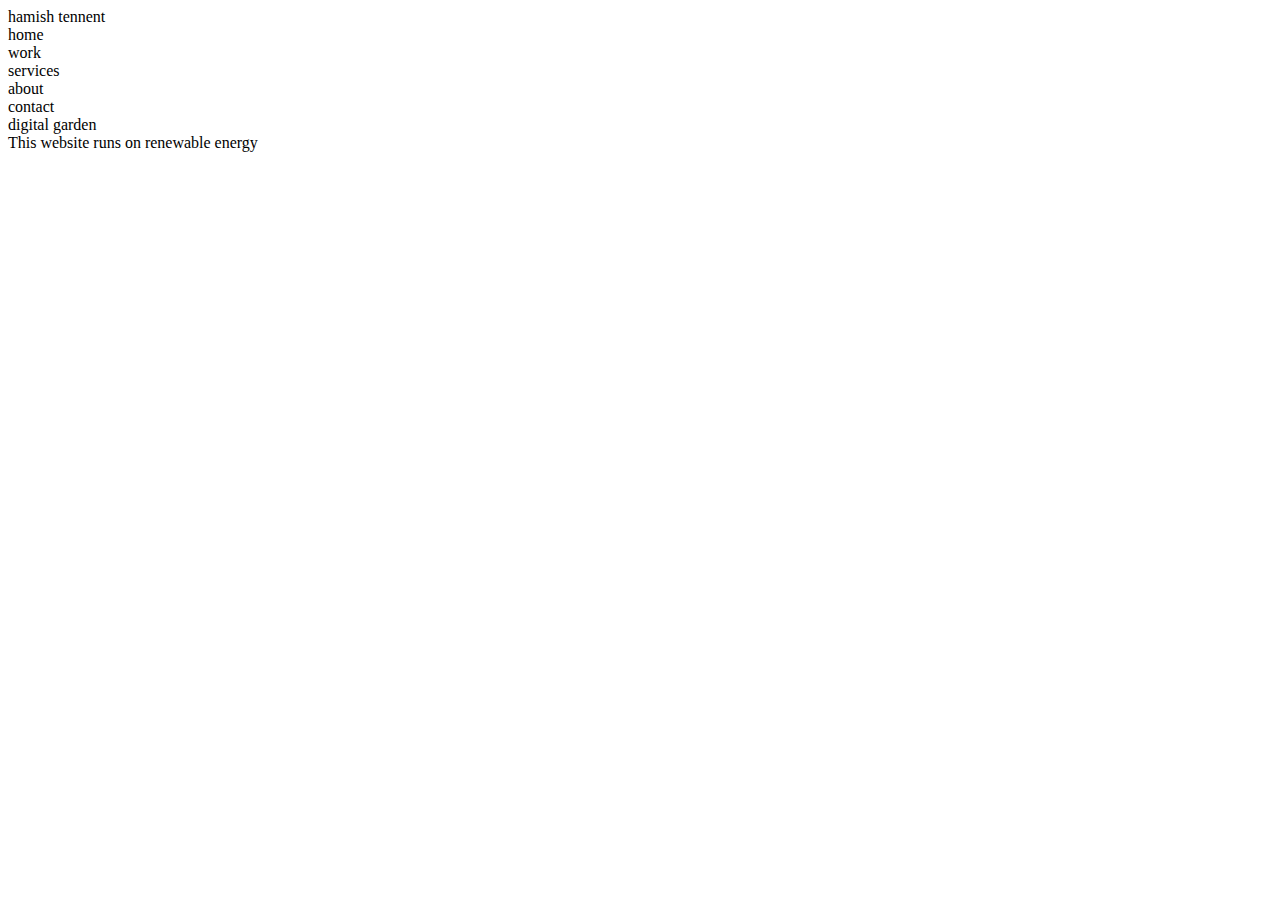
==== index.html @ 4c02cc33 "added basic arena fetch" ====
<!DOCTYPE html>
<html lang="en">
  <head>

  </head>

<body>
    <div class="header">hamish tennent</div>
    <div class="top">
        <div class="menu">
            <div class="buttons">
            <li>home</li>
            <li>work</li>
            <li>services</li>
            <li>about</li>
            <li>contact</li>
            <li>digital garden</li>
        </div>
        <div class="top-right">
            This website runs on renewable energy
        </div>
    </div>
    </div>
</body>

<script type="text/javascript" src="arenafetch.js"></script>
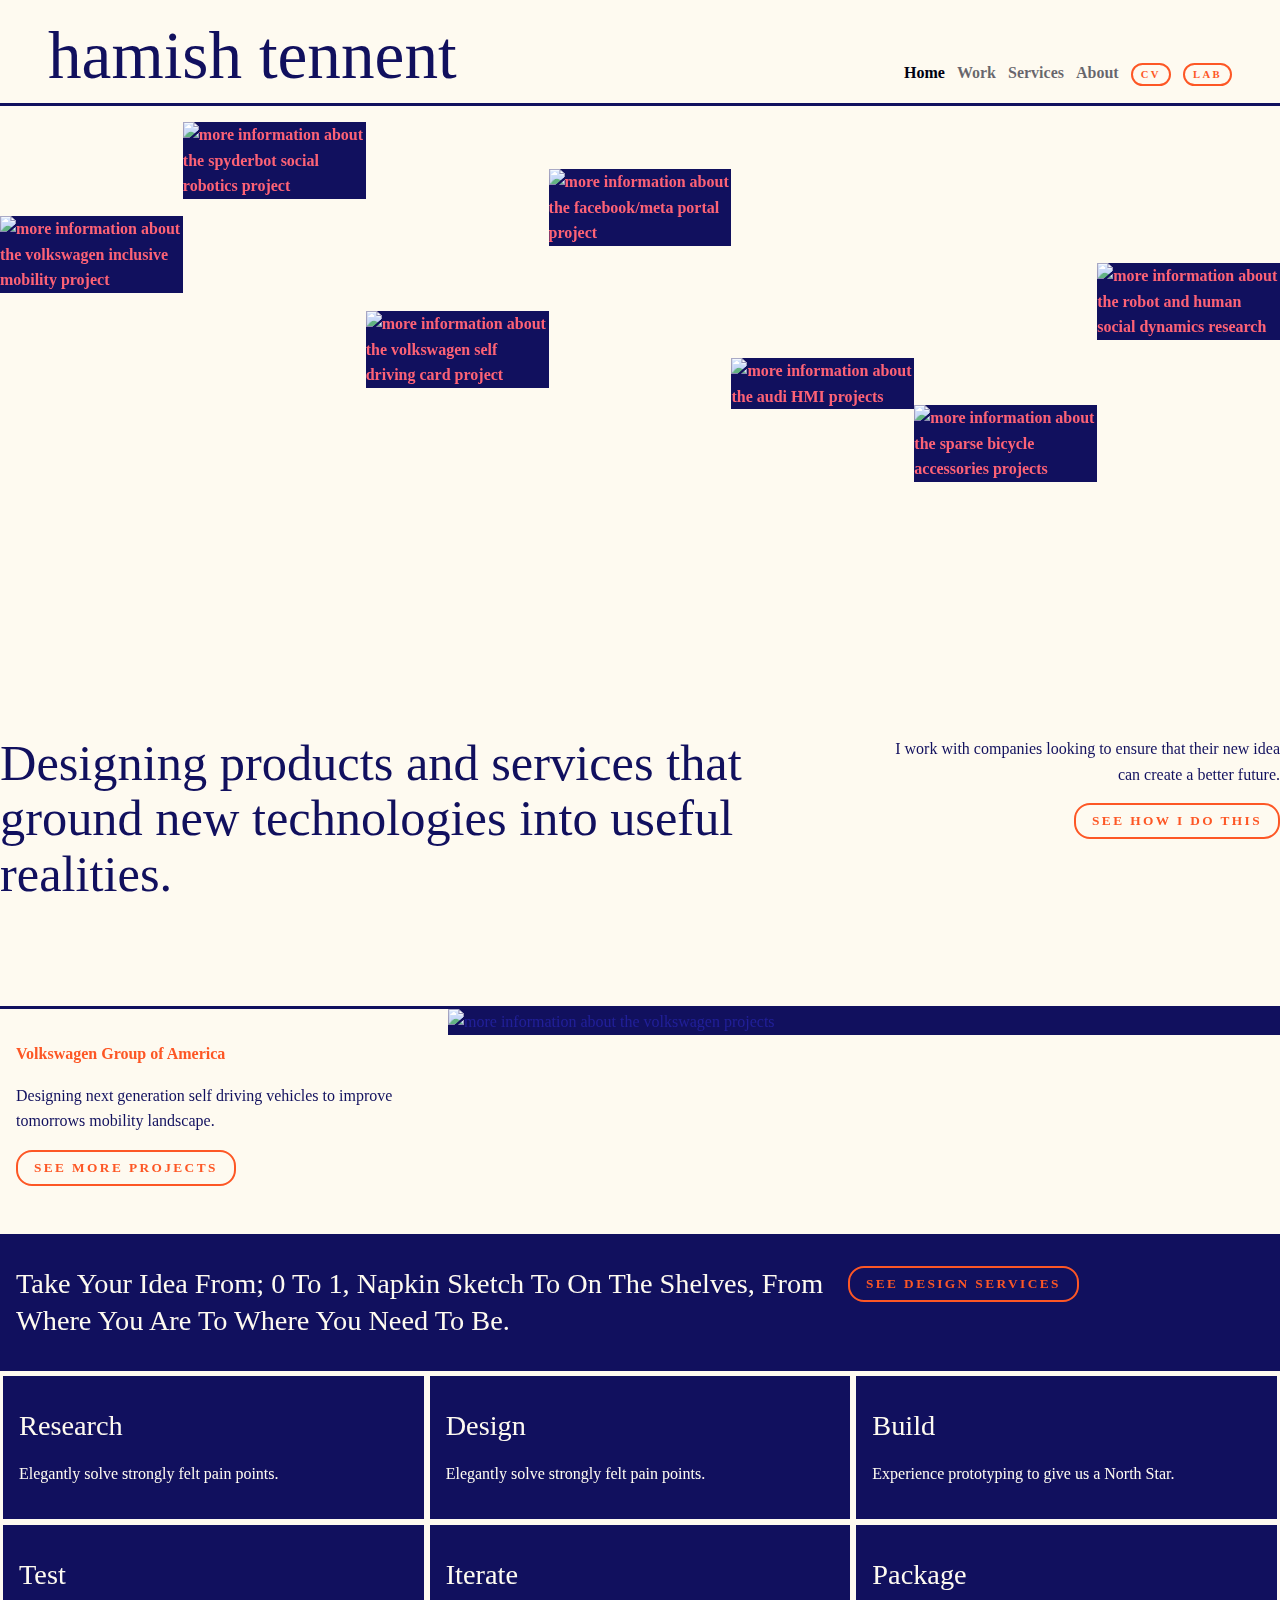
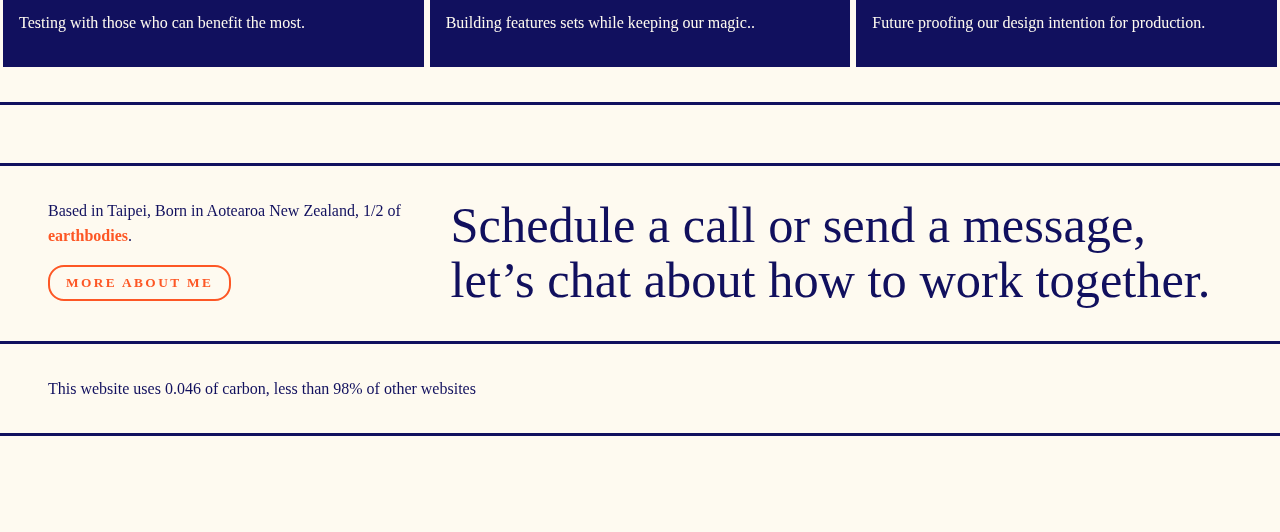
==== commit 6cfa5fa5: "project pages added, barba running, img added" ====
--- a/index.html
+++ b/index.html
@@ -1,27 +1,345 @@
-<!DOCTYPE html>
-<html lang="en">
+<!doctype html>
+<html>
   <head>
+    <meta charset="utf-8">
+    <meta name="viewport" content="width=device-width, initial-scale=1">
+    
+    <title>hamish t</title>
+
+
+    <link rel="apple-touch-icon" sizes="180x180" href="/favico/apple-touch-icon.png">
+    <link rel="icon" type="image/png" sizes="32x32" href="/favico/favicon-32x32.png">
+    <link rel="icon" type="image/png" sizes="16x16" href="/favico/favicon-16x16.png">
+    <link rel="manifest" href="/favico/site.webmanifest">
+    <link rel="mask-icon" href="/favico/safari-pinned-tab.svg" color="#5bbad5">
+
+    <link href="styles/_base.css" rel="stylesheet">
+    <link href="styles/mainstyle.css" rel="stylesheet">
+    <link href="styles/navigation.css" rel="stylesheet">    
+    <link href="styles/textstyles.css" rel="stylesheet">  
+
+    <link href="../styles/services.css" rel="stylesheet">
+    <link href="../styles/projects.css" rel="stylesheet">
+    
+    
 
   </head>
-
-<body>
-    <div class="header">hamish tennent</div>
-    <div class="top">
-        <div class="menu">
-            <div class="buttons">
-            <li>home</li>
-            <li>work</li>
-            <li>services</li>
-            <li>about</li>
-            <li>contact</li>
-            <li>digital garden</li>
+  <body"> 
+    <main data-barba="wrapper">
+
+
+        <header class="header">
+          <div class="headercontainer">
+          <div id="headerTitle">
+            <h1 class="navHeader" id="navTitle" style="" >hamish tennent</h1>
+          </div>
+          <div class="headerLinks">
+          <nav>
+            <a href="/" class="selected">Home</a>
+            <a href="/work.html">Work</a>
+            <a href="/services.html">Services</a>
+            <a href="/about.html">About</a>
+            <button class="extLink" style="margin-left: 8px; padding: .25rem .5rem .25rem .5rem">CV</button>
+            <button class="extLink" style="margin-left:8px; padding: .25rem .5rem .25rem .5rem">Lab</button> 
+          </nav>
         </div>
-        <div class="top-right">
-            This website runs on renewable energy
+      </div>
+        </header>
+
+     
+    
+        <div class="content">
+
+          <article data-barba="container">   
+          <!-- <div class="videocontainer">
+            <video width="100%" autoplay loop muted>
+              <source src="img/micbot-banner1-264.mp4" type="/video/mp4; codecs=hevc" />
+              <source src="img/micbot-banner1.webm" type="video/webm; codecs=vp9" />
+              <source src="img/micbot-banner1.mp4" type="video/mp4" />
+            </video>
+          </div> -->
+
+
+
+          <div class="landing" id="landing">
+
+            <div class="landinggallery" id="gallery">
+              <a class="landinggalleryslide" href="" rel="">
+                <div class="gallerypic">
+                  <picture>
+                    <source type="image/avif" src="img/avif/im-portrait-d.avif"/>
+                    <source type="image/webp" src="img/webp/im-portrait-d.webp" />
+                    <img src="img/im-portrait-d.png" 
+                    onmouseover="thumb(this),this.src='img/im-portrait.png'" 
+                    onmouseout="thumbOut(this),this.src='img/im-portrait-d.png'" 
+                    alt="more information about the volkswagen inclusive mobility project"/>
+                  </picture>
+                </div>
+              </a>
+  
+              <a class="landinggalleryslide" href="" rel="">
+                <div class="gallerypic">
+                  <picture>
+                    <source type="image/avif" src="img/avif/spyderbot-portrait-d.avif"/>
+                    <source type="image/webp" src="img/webp/spyderbot-portrait-d.webp" />
+                    <img src="img/spyderbot-portrait-d.png" 
+                    onmouseover="thumb(this),this.src='img/spyderbot-portrait.png'" 
+                    onmouseout="thumbOut(this),this.src='img/spyderbot-portrait-d.png'" 
+                    alt="more information about the spyderbot social robotics project"/>
+                  </picture>
+                </div>
+              </a>  
+  
+              <a class="landinggalleryslide" href="" rel="">
+                <div class="gallerypic">
+                  <picture>
+                    <source type="image/avif" src="img/avif/vw-portrait-d.avif"/>
+                    <source type="image/webp" src="img/webp/vw-portrait-d.webp" />
+                    <img src="img/vw-portrait-d.png" 
+                    onmouseover="thumb(this),this.src='img/vw-portrait.png'" 
+                    onmouseout="thumbOut(this),this.src='img/vw-portrait-d.png'" 
+                    alt="more information about the volkswagen self driving card project"/>
+                  </picture>
+                </div> 
+              </a> 
+                  
+              <a class="landinggalleryslide" href="" rel="">
+                <div class="gallerypic">
+                  <picture>
+                    <source type="image/avif" src="img/avif/portal-portrait-d.avif"/>
+                    <source type="image/webp" src="img/webp/portal-portrait-d.webp" />
+                    <img src="img/portal-portrait-d.png" 
+                    onmouseover="thumb(this),this.src='img/portal-portrait.png'" 
+                    onmouseout="thumbOut(this),this.src='img/portal-portrait-d.png'" 
+                    alt="more information about the facebook/meta portal project"/>
+                  </picture>
+                </div>  
+                    
+              <a class="landinggalleryslide" href="" rel="">
+                <div class="gallerypic">
+                  <picture>
+                    <source type="image/avif" src="img/avif/audi-portrait-d.avif"/>
+                    <source type="image/webp" src="img/webp/audi-portrait-d.webp" />
+                    <img src="img/audi-portrait-d.png" 
+                    onmouseover="thumb(this),this.src='img/audi-portrait.png'" 
+                    onmouseout="thumbOut(this),this.src='img/audi-portrait-d.png'" 
+                    alt="more information about the audi HMI projects"/>
+                  </picture>
+                </div> 
+              </a>
+                
+              <a href="" class="landinggalleryslide" rel="">
+                <div class="gallerypic">
+                  <picture>
+                    <source type="image/avif" src="img/avif/sparse-portrait-d.avif"/>
+                    <source type="image/webp" src="img/webp/sparse-portrait-d.webp" />
+                    <img src="img/sparse-portrait-d.png" 
+                    onmouseover="thumb(this),this.src='img/sparse-portrait.png'" 
+                    onmouseout="thumbOut(this),this.src='img/sparse-portrait-d.png'" 
+                    alt="more information about the sparse bicycle accessories projects"/>
+                  </picture>
+                </div> 
+              </a>      
+              
+              <a href="" class="landinggalleryslide" rel="">
+                <div class="gallerypic">
+                  <picture>
+                    <source type="image/avif" src="img/avif/micbot-portrait-d.avif"/>
+                    <source type="image/webp" src="img/webp/micbot-portrait-d.webp" />
+                    <img src="img/micbot-portrait-d.png" 
+                    onmouseover="thumb(this),this.src='img/micbot-portrait.png'" 
+                    onmouseout="thumbOut(this),this.src='img/micbot-portrait-d.png'" 
+                    alt="more information about the robot and human social dynamics research"/>
+                  </picture>
+                </div> 
+              </a> 
+  
+  
+  
+              </a>
+  
+            </div>
+
+            
+            <div class="landingcol">
+              <div class="landingCol1">
+                <h2>Designing products and services that ground new technologies into useful realities.</h2>
+  
+              </div>
+              <div class="landingCol2">
+                <!--Optional-->
+                <div class="landingCol2Upper">
+                  <p style="text-align: end;">I work with companies looking to ensure that their new idea can create a better future. </p>
+    
+                </div>
+                <div class="landingCol2Lower" style="display: flex;/*! flex-direction: column; */justify-content: end;">
+                  <button>see how i do this</button>
+                </div>
+              </div> 
+            </div>
+
+            <div class="contentcontainer" style="border-top: solid var(--line-width) var(--primary-color)">
+              <div class="content1">
+                <div class="contenttextblock">
+                  <p><a>Volkswagen Group of America</a></p>
+                </div>
+                <div class="contenttextblock">
+                  <p>Designing next generation self driving vehicles to improve tomorrows mobility landscape.</p>
+                </div>
+                <div class="contenttextblock">
+                  <button onmouseover="imageswitchon(this.closest('.contentcontainer'),`vw-thumb`)"
+                  onmouseout="imageswitchoff(this.closest('.contentcontainer'),`vw-thumb`)">See More Projects</button>
+                </div>                
+
+              </div>
+              <div class="content2">
+                <div class="contentimage">
+                  <picture class="">
+                    <source/>
+                    <img src="img/vw-thumb-d.png" 
+                    onmouseover="thumb(this),this.src='img/vw-thumb.png'" 
+                    onmouseout="thumbOut(this),this.src='img/vw-thumb-d.png'" 
+                    alt="more information about the volkswagen projects"/>
+                  </picture>
+                </div>
+              </div>
+            </div>
+
+            <div class="landingservices">
+              <div class="landingservicesbanner">
+                <div style="flex:2">
+                  <h4>Take your idea from; 0 to 1, napkin sketch to on the shelves, from where you are to where you need to be.</h4>
+                </div>
+                <div style="flex:1">
+                  <button>See Design Services</button>
+                </div>
+              </div>
+
+              <div class="landingservicesblocks">
+
+                <div class="landingservicesblock">
+                  <div class="">
+                    <h4>Research</h4>
+                  </div>
+                  <div class="">
+                    <p>Elegantly solve strongly felt pain points.</p>
+                  </div>
+                </div>
+                <div class="landingservicesblock">
+                  <div class="">
+                    <h4>Design</h4>
+                  </div>
+                  <div class="">
+                    <p>Elegantly solve strongly felt pain points.</p>
+                  </div>
+                </div>
+                <div class="landingservicesblock">
+                  <div class="">
+                    <h4>Build</h4>
+                  </div>
+                  <div class="">
+                    <p>Experience prototyping to give us a North Star.</p>
+                  </div>
+                </div>
+                <div class="landingservicesblock">
+                  <div class="">
+                    <h4>Test</h4>
+                  </div>
+                  <div class="">
+                    <p>Testing with those who can benefit the most.</p>
+                  </div>
+                </div>
+                <div class="landingservicesblock">
+                  <div class="">
+                    <h4>Iterate</h4>
+                  </div>
+                  <div class="">
+                    <p>Building features sets while keeping our magic..</p>
+                  </div>
+                </div>
+                <div class="landingservicesblock">
+                  <div class="">
+                    <h4>Package</h4>
+                  </div>
+                  <div class="">
+                    <p>Future proofing our design intention for production. </p>
+                  </div>
+                </div>
+
+              </div>
+            </div>
+
+            <div class="landingbanner">
+              <div class="buffer"></div>
+              <div id="scroll-container">
+                <div id="scroll-text">
+                  <div class="scrollblock">Making mobility more accessible.
+                  </div>
+                  <div class="scrollblock">Building new paradigms for social robot.
+                  </div>
+                  <div class="scrollblock">Bringing autonomous vehicles from concept into reality.
+                  </div>
+              </div>
+
+            </div>
+
+          </div>
+
+          <div class="landingcontact">
+            <div class="landingCol2">
+              <p>Based in Taipei, Born in Aotearoa New Zealand, 1/2 of <a href="http://earthbodies.website/" target="_blank">earthbodies</a>.</p>
+              <button style="width:fit-content">more about me</button>
+            </div>
+            <div class="landingCol1">
+              <h2>Schedule a call or send a message, let’s chat about how to work together.</h2>
+            </div>
+          </div>
+
+          <div class="footer">
+            <div class="footerfootprint">This website uses 0.046 of carbon, less than 98% of other websites</div>
+            <div class="footerlinks">
+              <div class="footerlink" style="background-image: url('../img/logo_arena.png')">
+                <a href="are.na/hamish-t"></a>
+              </div>
+              <div class="footerlink" style="background-image: url('../img/logo_linkedin.png')">
+                <a href="https://www.are.na/hamish-t" target="_blank"></a>
+              </div>
+              <!-- <div class="footerlink" style="background-image: url('../img/arena.png')">
+                <a href="are.na/hamish-t"></a>
+              </div>               -->
+            </div>
+          </div>
+  
+  
         </div>
-    </div>
-    </div>
-</body>
-
-<script type="text/javascript" src="arenafetch.js"></script>
-
+
+        <script
+          src="https://code.jquery.com/jquery-3.6.3.slim.js"
+          integrity="sha256-DKU1CmJ8kBuEwumaLuh9Tl/6ZB6jzGOBV/5YpNE2BWc="
+          crossorigin="anonymous"></script>
+  
+    <script type="text/javascript" src="scripts/jquery-min.js"></script>      
+  
+    <script type="text/javascript" src="scripts/barba.js"></script>
+    <script type="text/javascript" src="scripts/barba-prefetch.js"></script>
+    <script type="text/javascript" src="scripts/gsap.js"></script>
+    <script src="https://cdnjs.cloudflare.com/ajax/libs/gsap/3.11.0/ScrollTrigger.min.js"></script> 
+    <script type="text/javascript" src="scripts/navigation.js"></script>
+  
+    <script type="text/javascript" src="scripts/shrinktitle.js"></script>
+    <script type="text/javascript" src="scripts/landinggallery.js"></script>
+    <script type="text/javascript" src="scripts/imageswitcher.js"></script>
+
+      </article>
+
+        </div>
+    </main>
+
+
+
+  </body>
+
+
+
+
+</html>--- a/styles/_base.css
+++ b/styles/_base.css
@@ -0,0 +1,60 @@
+html, body, div, span, applet, object, iframe,
+h1, h2, h3, h4, h5, h6, p, blockquote, pre,
+a, abbr, acronym, address, big, cite, code,
+del, dfn, em, img, ins, kbd, q, s, samp,
+small, strike, strong, sub, sup, tt, var,
+b, u, i, center,
+dl, dt, dd, ol, ul, li,
+fieldset, form, label, legend,
+table, caption, tbody, tfoot, thead, tr, th, td,
+article, aside, canvas, details, embed,
+figure, figcaption, footer, header, hgroup,
+menu, nav, output, ruby, section, summary,
+time, mark, audio, video {
+  margin: 0;
+  padding: 0;
+  border: 0;
+  font-size: 100%;
+  font: inherit;
+  vertical-align: baseline;
+}
+
+article, aside, details, figcaption, figure,
+footer, header, hgroup, menu, nav, section {
+  display: block;
+}
+body {
+  line-height: 1;
+}
+ol, ul {
+  list-style: none;
+}
+blockquote, q {
+  quotes: none;
+}
+blockquote:before, blockquote:after,
+q:before, q:after {
+  content: '';
+  content: none;
+}
+table {
+  border-collapse: collapse;
+  border-spacing: 0;
+}
+
+img, iframe {
+  vertical-align: bottom;
+  max-width: 100%;
+}
+
+input, textarea, select {
+  font: inherit;
+}
+
+* {
+  -webkit-box-sizing: border-box;
+  -moz-box-sizing: border-box;
+  box-sizing: border-box;
+  -webkit-font-smoothing: antialiased;
+  text-rendering: optimizeLegibility;
+}
--- a/styles/mainstyle.css
+++ b/styles/mainstyle.css
@@ -0,0 +1,339 @@
+:root {
+    --background: #FEFAF0;
+    --text-color: #11105E;
+    --primary-color: #11105E;    
+    --secondary-color: #FD5725;
+  
+    --nav-link: rgba(0, 0, 17, 0.6);
+    --nav-link-selected: rgba(0, 0, 17, 1);
+    --nav-underline: rgba(0, 0, 17, 0.1);
+    --nav-underline-hover: rgba(0, 0, 17, 1);
+  
+    --timing: 0.25s;
+    --bezier: cubic-bezier(0.215, 0.61, 0.355, 1);
+
+    --container-width: 1440px;
+    --horizontal-padding: 3rem;
+
+    --line-width: 3px;
+
+    --minwidthbreak: 1000px;
+}
+
+body {
+    background-color: var(--background);
+    font-size: 30px;
+}
+
+.container {
+    width: 100%;
+    max-width: var(--container-width);
+}
+
+.content {
+    width: 100%;
+    display: flex;
+    flex-direction: column;
+    align-items: center;
+}
+
+.landing {
+    width: 100%;
+
+    padding-left: var(--horizontal-padding);
+    padding-right: var(--horizontal-padding);
+
+    display: flex;
+    flex-direction: column;
+    align-items: center;
+
+}
+
+.landingCol1 {
+    height: 100%;
+    flex: 2;
+}
+
+.landingCol2 {
+    height: 100%;
+    display: flex;
+    flex-direction: column;
+    flex: 1;
+
+    gap: 1rem 2rem;
+}
+
+.landingCol2Upper {
+    width: 100%;
+}
+
+.landingCol2Lower {
+    width: 100%;
+}
+
+.landinggallery {
+    width: 100%;
+    max-width: var(--container-width);
+    height: 70vh;
+    display: flex;
+    flex-direction: row;
+    align-items: center;
+    justify-content: center;
+
+
+}
+
+a {
+    height: 100%;
+    object-fit: cover;
+    overflow: hidden;
+    font-weight: bold;
+    color: var(--secondary-color);
+    text-decoration: none;
+}
+
+.landingcol {
+    width: 100%;
+    height: 30vh;
+    max-width: var(--container-width);
+    display: flex;
+    flex-direction: row;
+    align-items: flex-start;
+    gap: 1rem 2rem;
+
+}
+
+.landinggalleryslide {
+    flex: 1;
+}
+
+.landinggalleryslide picture {
+    width: 100%;
+}
+
+.landinggalleryslide picture img {
+    display:block;
+    background-position: center;
+    background-blend-mode: hard-light;
+    mix-blend-mode: screen;
+    width: 100%;
+}
+
+.gallerypic {
+    transition: transform .75s ease;
+    background-color: var(--primary-color);
+}
+
+picture .contentimage {
+
+}
+
+picture.contentimage {
+    background-color: var(--primary-color);
+    /* height: 500px;
+    min-width: 100%; */
+    object-fit: cover;
+}
+
+
+/* Content Containers */
+
+.contentcontainer {
+    width: 100%;
+    display: flex;
+    flex-direction: row;
+}
+
+.content1 {
+    flex: 1;
+    display: flex;
+    flex-direction: column;
+
+    padding: 32px 16px 32px 16px;
+}
+
+.content2 {
+    flex: 2;
+    display: flex;
+    flex-direction: row;
+    align-items: flex-start;
+}
+
+.contentcontainer img {
+    width: 100%;
+    display:block;
+    background-position: center;
+    background-blend-mode: hard-light;
+    mix-blend-mode: screen;
+
+    
+
+}
+
+.contentimage {
+    background-color: var(--primary-color);
+    width: 100%;
+    min-height: fit-content;
+}
+
+.contenttextblock {
+    width: 100%;
+    margin-bottom: 1rem;
+}
+
+.landingservices {
+    background-color: var(--primary-color);
+    color: var(--background);
+}
+
+.landingservicesbanner {
+    display: flex;
+    flex-direction: row;
+    border-bottom: solid 2px var(--background);
+    border-top: solid 2px (--background);    
+    
+    padding: 32px 16px 32px 16px;
+}
+
+.landingservicesblocks {
+    width: 100%;
+    display: flex;
+    flex-direction: row;
+    flex-wrap: wrap;
+    min-height: 64px;
+}
+
+.landingservicesblock {
+    width: 33.3333%;
+    border: solid var(--line-width) var(--background);
+
+    display: flex;
+    flex-direction: column;
+
+    padding: 32px 16px 32px 16px;
+
+    display: flex;
+    gap: 16px;
+
+    /* min-height: 120px;    
+    flex-direction: column;
+    justify-content: center; */
+}
+
+.landingbanner {
+    width: 100%;
+}
+
+.landingbanner .buffer {
+    height: 32px;
+}
+
+
+/* Scrolling Banner */
+
+#scroll-container {
+    border-top: solid var(--line-width) var(--primary-color);
+    border-bottom: solid var(--line-width) var(--primary-color);    
+    overflow: hidden;
+    padding: 16px 0 16px 0;
+  }
+  
+  #scroll-text {
+    text-align: right;
+    width: 200%;
+    display: flex;
+    flex-direction: row;
+    gap: 200px;
+  
+    /* animation properties */
+    -moz-transform: translateX(-100%);
+    -webkit-transform: translateX(-100%);
+    transform: translateX(-100%);
+    -moz-animation: scroll 15s linear infinite;
+    -webkit-animation: scroll 15s linear infinite;
+    animation: scroll 15s linear infinite;
+  }
+  
+  /* for Firefox */
+  @-moz-keyframes scroll {
+    from { -moz-transform: translateX(-100%); }
+    to { -moz-transform: translateX(100%); }
+  }
+  
+  /* for Chrome */
+  @-webkit-keyframes scroll{
+    from { -webkit-transform: translateX(-100%); }
+    to { -webkit-transform: translateX(100%); }
+  }
+  
+  @keyframes scroll {
+    from {
+      -moz-transform: translateX(-100%);
+      -webkit-transform: translateX(-100%);
+      transform: translateX(-100%);
+    }
+    to {
+      -moz-transform: translateX(100%);
+      -webkit-transform: translateX(100%);
+      transform: translateX(100%);
+    }
+  }
+
+  .landingcontact {
+    display: flex;
+    flex-direction: row;
+    padding: 32px 16px 32px 16px;
+    gap: 32px;
+  }
+
+  .footer {
+    width: 100%;
+    display: flex;
+    flex-direction: column;
+  }
+
+  .footerfootprint {
+    padding: 2rem var(--horizontal-padding) 2rem var(--horizontal-padding);
+    border-top: solid var(--line-width) var(--primary-color);
+    border-bottom: solid var(--line-width) var(--primary-color);
+    width: 100%;
+    text-align: left;
+  }
+
+  .footerlinks {
+    display: flex;
+    flex-direction: row;
+    justify-content: end;
+    padding-top: 32px;
+    padding-bottom: 32px;
+    gap: 16px;
+  }
+
+  .footerlink { 
+    /* background-color: var(--primary-color); */
+
+    height: 32px;
+    width: 32px;
+
+
+    background-position: center;
+    background-repeat: no-repeat;    
+    background-size: contain;
+
+
+
+  }
+
+.footerlink a {
+    display: block;
+    width: 100%;
+    height: 100%;
+
+
+}
+
+.footercontent {
+    padding: 2rem 0 2rem var(--horizontal-padding);
+    display: flex;
+    flex-direction: row;
+}--- a/styles/navigation.css
+++ b/styles/navigation.css
@@ -0,0 +1,101 @@
+ /* Style the header */
+.header {
+  background: var(--background);
+  color: var(--primary-color);
+  position: fixed;
+  top: 0;
+  width: 100%;
+  z-index: 2;
+
+  padding-top: 8px;
+  padding-bottom: 16px;
+
+  display: flex;
+  flex-direction: row;
+  justify-content: center;
+  align-items: baseline;
+
+  border-bottom: solid var(--line-width) var(--primary-color); 
+
+  padding-left: var(--horizontal-padding);
+  padding-right: var(--horizontal-padding);
+
+
+}
+
+.headercontainer {
+  width: 100%;
+  max-width: var(--container-width);
+  display: flex;
+  flex-direction: row;
+  justify-content: space-between;
+  align-items: baseline;
+}
+
+#headerTitle {
+  
+}
+
+.headerLinks {
+  display: flex;
+  align-items: baseline;
+}
+
+.headerLinks a {
+  list-style-type: none;
+  margin-left: 8px;
+}
+
+.headerLinks .extLink {
+  font-size: 8pt;
+}
+
+
+.header a {
+  text-decoration: none;
+  color: var(--nav-link);
+  /* border-bottom: 0.1em solid var(--nav-underline); */
+}
+
+.header a:hover, .header a.selected {
+  border-bottom-color: var(--nav-underline-hover);
+}
+
+.header a.selected {
+  color: var(--nav-link-selected);
+}
+
+
+
+
+/*Page Transition*/
+div.wiper {
+  position:fixed;
+  z-index: 1;
+  top: 0;
+  left: 0;
+  height: 100%;
+  width: 100%;
+  background-color: var(--primary-color);
+
+  transform: translate(-100%, 0);
+
+  display: flex;
+  align-items: center;
+  justify-content: center;
+}
+
+
+
+@media (max-width: 1000px) {
+  .headercontainer {
+    flex-direction: column;
+    text-align: center;
+    justify-content: center;
+    align-items: center;
+  }
+  .headerLinks {
+    width: 100%;
+    justify-content: center;
+  }
+}
--- a/styles/textstyles.css
+++ b/styles/textstyles.css
@@ -0,0 +1,145 @@
+:root {
+    --text-base-size: 16px;
+    --text-body: 1rem;
+    --text-h5: 1.33rem;
+    --text-h4: 1.77rem;
+    --text-h3: 2.37rem;
+    --text-h2: 3.15rem;
+    --text-h1: 4.2rem;
+    --text-detail: 0.9167rem;
+    --text-caption: 0.7167rem;    
+
+    /* Base Vertical Spacing */
+    --space: 1.6;
+
+    /* Vertical Spacing - multiplier */
+    --vspace: calc(var(--space) * 1rem);
+    --vspace-0: calc(3 * var(--space) * 1rem);
+    --vspace-1: calc(2 * var(--space) * 1rem);
+    --vspace-2: calc(1.5 * var(--space) * 1rem);
+    --vspace-3: calc(0.5 * var(--space) * 1rem);
+
+}
+
+
+    @font-face {
+        font-family: "Agrandir";
+        src: url('../assets/fonts/PPAgrandir-Regular.woff') format("woff");
+        font-weight: normal;
+        font-style: normal;
+    }
+
+    @font-face {
+        font-family: "Agrandir";
+        src: url('../assets/fonts/PPAgrandir-Bold.woff') format("woff");
+        font-weight: bold;
+        font-style: normal;
+    }
+    
+    html {
+        font-size: var(--text-base-size);
+        font-family: 'Agrandir';
+    }
+    
+    body {
+        font-size: var(--text-body);
+        font-family: "Agrandir";
+        margin: 0 auto;
+        line-height: 1.6rem;
+        line-height: var(--vspace);
+        color: var(--primary-color);
+    }
+
+    
+    .bigtitle, h1 {
+        font-size: var(--text-h1);
+        word-break: break-word;
+        padding-top: .5rem;
+        line-height: calc(4.9583/var(--space)* var(--vspace));
+    }
+
+    .title, h2 {
+        font-size: var(--text-h2); 
+        font-weight: lighter; 
+        word-break: break-word;
+        line-height: 1.1em;
+    }
+    
+    .subheading1, h3 {
+        font-size: var(--text-h3);
+        font-weight: normal;
+        text-transform: uppercase;
+        letter-spacing: .1em;
+        line-height: 1.6rem;
+    }
+    
+    blockquote {
+        font-size: 1.3333rem;        
+        font-style:italic; 
+    }
+    
+    .subheading2, h4 {
+        font-size: var(--text-h4);
+        text-transform: capitalize;
+        line-height: 1.3em;
+    }
+    
+    .subheading3, h5 {
+        font-size: var(--text-h5); 
+        font-weight: lighter;
+        letter-spacing: .15em;
+    }
+
+    h6 {
+        font-size: var(--text-detail);
+        font-weight: bold;
+        letter-spacing: .05em;
+        text-transform: uppercase;
+    }
+
+    .caption {
+        font-size: var(--text-caption);
+        font-weight: 500;
+        text-transform: none;
+        width: 80ch;
+        text-align: center;
+        padding-top: 0.5rem;
+        line-height: normal;
+    }
+
+    
+    .button {
+        font-size: var(--text-detail);
+        text-transform: uppercase;
+        padding: 0.5rem 1rem 0.5rem 1rem;
+        border-radius: 1rem;
+        background-color: none;
+        background: none;
+        box-shadow: none;
+        text-transform: uppercase;
+        font-family: Agrandir;
+        font-weight: bold;
+        letter-spacing: .15rem;
+        color: var(--secondary-color);
+        border: solid 2px;
+        width: fit-content;
+        text-decoration: none;
+    }
+
+    button {
+        padding: 0.5rem 1rem 0.5rem 1rem;
+        border-radius: 1rem;
+        background-color: none;
+        background: none;
+        box-shadow: none;
+        text-transform: uppercase;
+        font-family: Agrandir;
+        font-weight: bold;
+        letter-spacing: .15rem;
+        color: var(--secondary-color);
+        border: solid 2px;
+        width: fit-content;
+        text-decoration: none;
+
+    }
+
--- a/styles/services.css
+++ b/styles/services.css
@@ -0,0 +1,219 @@
+.landing {
+    width: 100%;
+    max-width: var(--container-width);
+    display: flex;
+    flex-direction: column;
+    justify-content: center;
+    align-items: center;
+    padding-left: 0;
+    padding-right: 0;
+}
+
+article {
+    display: flex;
+    flex-direction: column;
+    justify-content: center;
+    align-items: center;
+}
+
+.horizontaldivider {
+    width: 100%;
+    display: flex;
+    flex-direction: column;
+    border-top: var(--line-width) solid;
+    border-bottom: var(--line-width) solid;
+    border-color: var(--primary-color);
+}
+
+.dividercontent1 {
+    width: 100%;
+    border-bottom: var(--line-width) solid;
+    border-color: var(--primary-color);
+    padding: 1rem 0 1rem var(--horizontal-padding);
+}
+
+.dividercontent2 {
+    width: 100%;
+    display: flex;
+    flex-direction: row;
+}
+
+.dividercontentblock {
+    display: flex;
+    flex-direction: column;
+    width: 50%;
+    gap: 1rem;
+    padding: 2rem 3rem 2rem 3rem;
+}
+
+.dividerblocktext {
+
+}
+
+
+.servicesblock {
+    width: 100%;
+    display: flex;
+    flex-direction: column;
+    color: var(--background);
+    background-color: var(--primary-color);
+}
+
+.servicesheader {
+    width: 100%;
+    border-color: var(--background);
+    /* border-top: solid var(--line-width); */
+    /* border-bottom: solid var(--line-width); */
+    padding: 1rem var(--horizontal-padding) 1rem var(--horizontal-padding);
+
+}
+
+.servicescontainer {
+    width: 100%;
+    display: flex;
+    flex-direction: row;
+    flex-wrap: wrap;
+}
+
+.servicescard {
+    display: flex;
+    flex-direction: column;
+    width: 33.33333%;
+    border: var(--line-width) solid;
+    border-color: var(--background);
+}
+
+.servicespic img{
+    background-color: var(--primary-color);
+    mix-blend-mode: screen;
+}
+
+.servicescardtext {
+    display: flex;
+    flex-direction: column;
+    gap: 1rem;
+    padding: 1rem var(--horizontal-padding) 2rem var(--horizontal-padding);
+}
+
+.servicesbutton {
+    width: fit-content;
+}
+
+.landingCol1 {
+    width: 66%;
+    flex:none;
+    display: flex;
+    flex-direction: column;
+    gap: 1rem;
+}
+
+.landingcontact {
+    width: 100%;
+    padding: 2rem var(--horizontal-padding) 2rem var(--horizontal-padding);
+}
+
+.aboutheader {
+    display: flex;
+    flex-direction: row;
+    align-items: flex-end;
+    width: 100%; 
+    height: 50vh;
+    padding-bottom: 4rem;
+
+}
+
+.aboutname {
+    display: flex;
+    flex-direction: column;
+    gap: 1rem;
+    padding: 0 var(--horizontal-padding) 0 var(--horizontal-padding);
+}
+
+.aboutnamecontent {
+    padding: 0 var(--horizontal-padding) 0 var(--horizontal-padding); 
+}
+
+.aboutspacer {
+    padding: 2rem var(--horizontal-padding) 2rem var(--horizontal-padding);
+    background-color: var(--primary-color);
+    color: var(--background);
+    width: 100%;
+}
+
+.aboutarenablock {
+    width: 100%;
+    border: var(--line-width) solid;
+    display: flex;
+    flex-direction: row;
+    gap: 1rem;
+    align-items: center;
+    justify-content: center;
+    padding: 1rem;
+}
+
+.aboutarenacontent {
+    background-color: var(--primary-color);
+    min-height: 20vh;
+    min-width: 20vh;
+    background-size: cover;
+    background-position: center;
+}
+
+.aboutinspiration {
+    width: 100%;
+    padding: 2rem var(--horizontal-padding) 2rem var(--horizontal-padding);
+    display: flex;
+    flex-direction: column;
+    gap: 1rem;
+}
+
+
+
+.projectblock {
+    display: flex;
+    flex-direction: row;
+    gap: 2rem;
+    padding: 2rem var(--horizontal-padding) 2rem var(--horizontal-padding);
+    border-top: solid var(--line-width);
+    border-color: var(--primary-color);
+}
+
+.projectimage {
+    flex: 1;
+    background-color: var(--primary-color);
+
+}
+
+.projectimage img{
+    background-position: center;
+    background-size: cover;
+    background-blend-mode: hard-light;
+    mix-blend-mode: screen;
+    width: 100%;
+    min-width: 100%;
+    min-height: 100%;
+    object-fit: cover;
+
+}
+
+.projectinfo {
+    flex: 2;
+    display: flex;
+    flex-direction: column;
+    gap: 1rem;
+}
+
+.projectslinks {
+    display: flex;
+    flex-direction: row;
+    gap: 2rem;
+}
+
+
+
+
+@media (max-width: 1000px) {
+    .servicescard {
+        width: 50%;
+    }
+  }--- a/styles/projects.css
+++ b/styles/projects.css
@@ -0,0 +1,74 @@
+.projectcontainer {
+    width: 100%;
+    display: flex;
+    flex-direction: column;
+    gap: 4rem;
+    padding: 0 0 4rem 0;
+}
+
+.projectbanner {
+    width: 100%;
+    /* justify-content: center;
+    align-items: center;
+    overflow: hidden; */
+    display: flex;
+    flex-direction: column;
+    object-fit: cover;
+    align-items: center;
+}
+
+.projectbanner img {
+    height: 100%;
+    /* flex-shrink: 0;
+    min-width: 100%;
+    min-height: 100% */
+}
+
+.projectcontent {
+    display: flex;
+    flex-direction: row;
+    width: 100%;
+}
+
+.projectcopy {
+    display: flex;
+    flex-direction: column;
+    flex: 1;
+    padding: 0 var(--horizontal-padding) 0 var(--horizontal-padding);
+    gap: 2rem;
+}
+
+.projectdetail {
+    flex: 1;
+}
+
+.projectdetail img {
+    height: 100%;
+    object-fit: cover;
+}
+
+.projectbuttons {
+    display: flex;
+    flex-direction: row;
+    gap: 1rem;
+}
+
+.projectback {
+    width: 100%;
+    padding: 0 0 0 var(--horizontal-padding);
+}
+
+.header {
+    flex-wrap: wrap;
+    padding-bottom: 8px;
+}
+
+.backlink {
+    display: flex;
+    flex-direction: row;
+    gap: 1rem;
+    align-items: center;
+    justify-content: flex-start;
+    padding: 0.5rem 0 0.5rem 0;
+
+}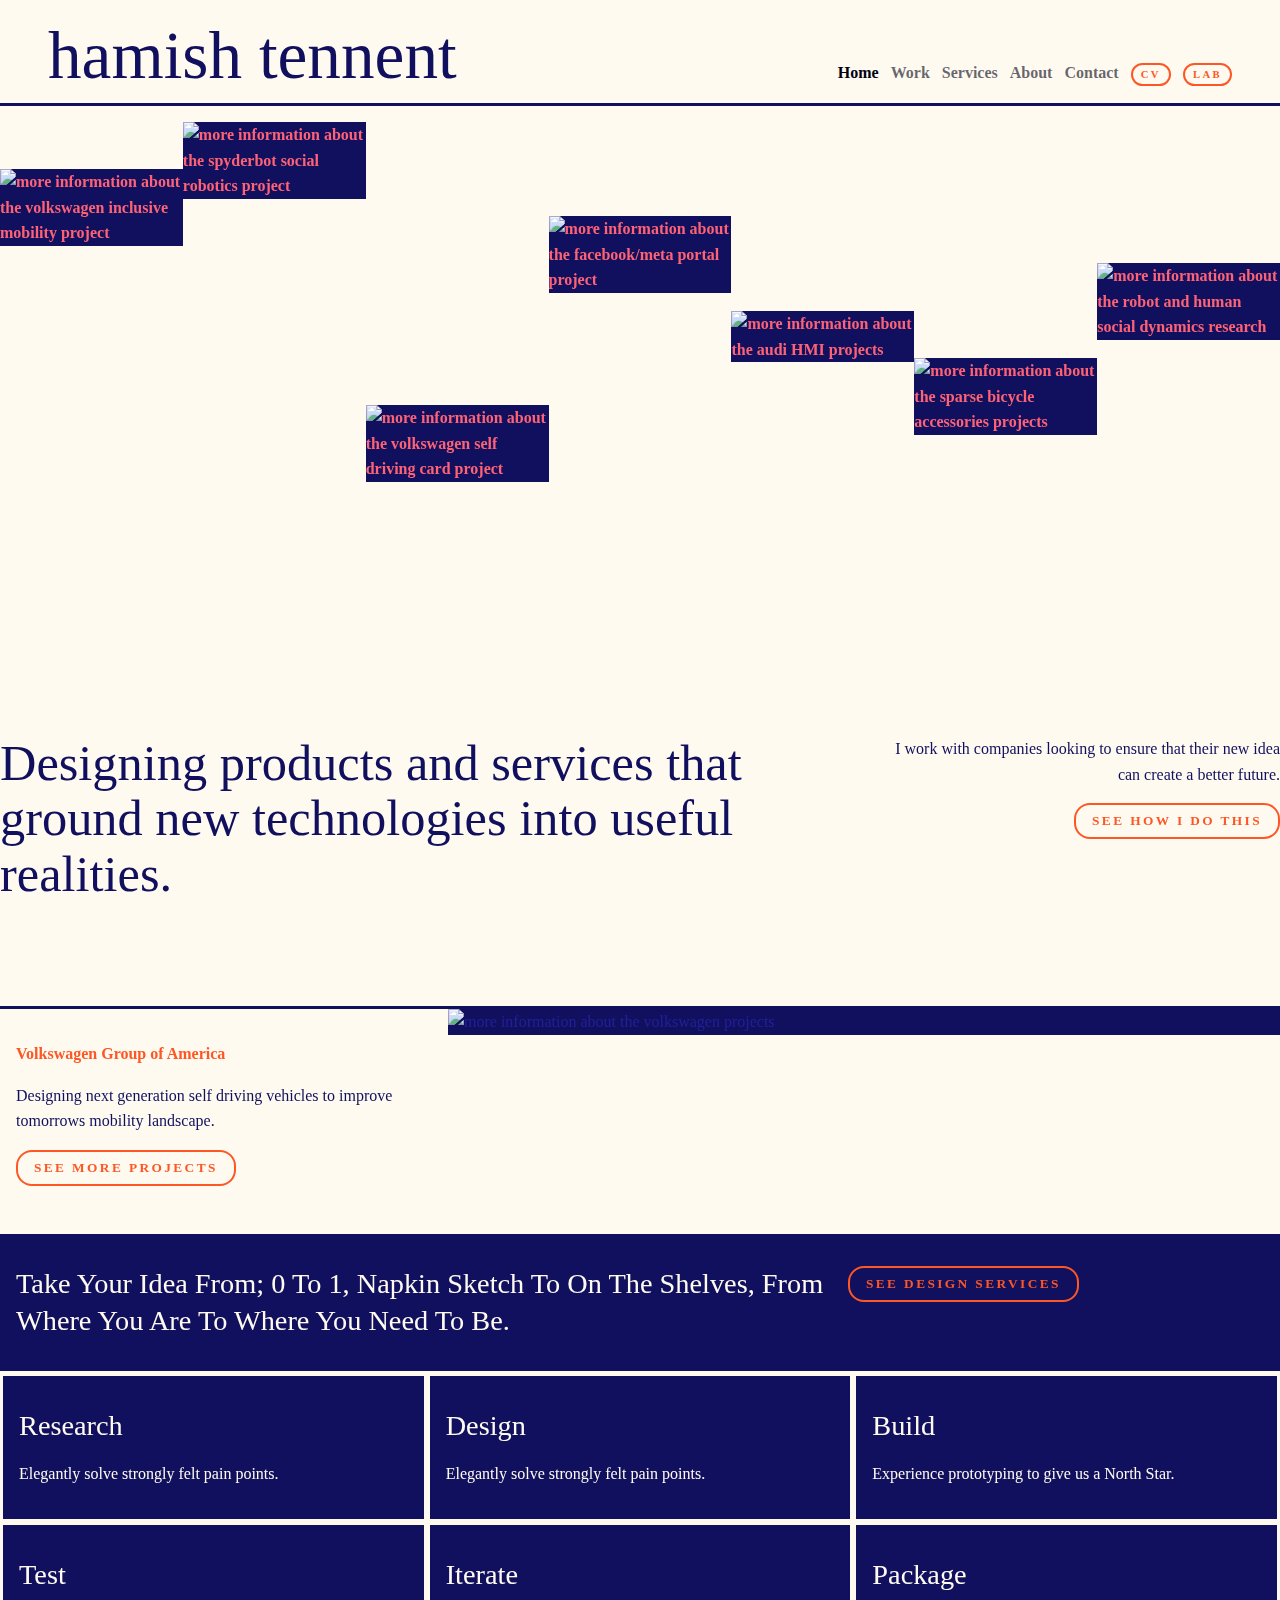
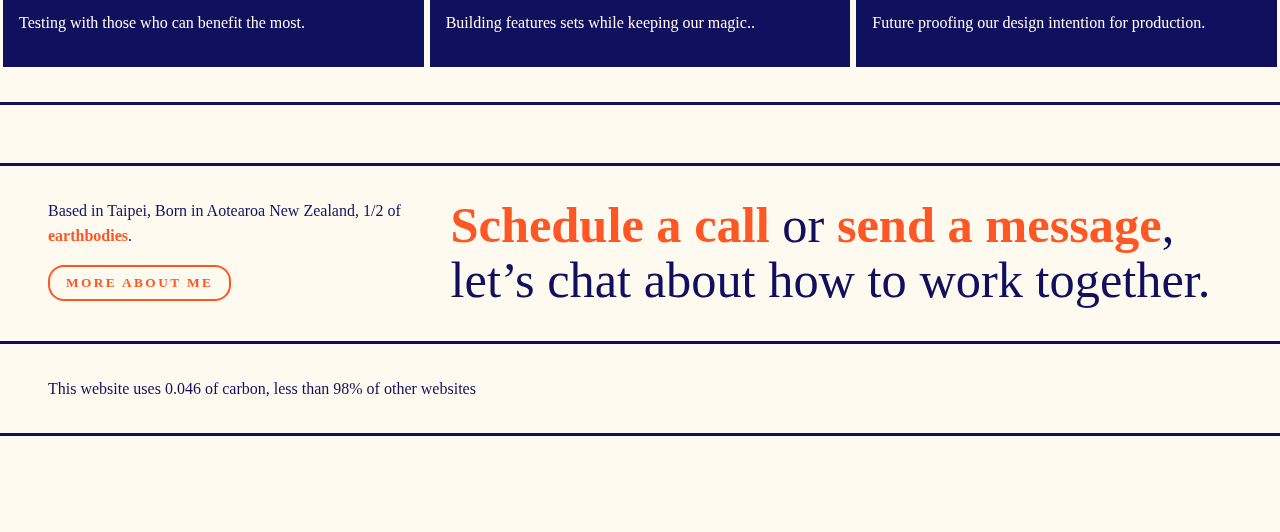
==== commit 4a5ce0f2: "added unfinished contact page, email protection" ====
--- a/index.html
+++ b/index.html
@@ -39,6 +39,7 @@
             <a href="/work.html">Work</a>
             <a href="/services.html">Services</a>
             <a href="/about.html">About</a>
+            <a href="/contact.html">Contact</a>            
             <button class="extLink" style="margin-left: 8px; padding: .25rem .5rem .25rem .5rem">CV</button>
             <button class="extLink" style="margin-left:8px; padding: .25rem .5rem .25rem .5rem">Lab</button> 
           </nav>
@@ -291,7 +292,7 @@
               <button style="width:fit-content">more about me</button>
             </div>
             <div class="landingCol1">
-              <h2>Schedule a call or send a message, let’s chat about how to work together.</h2>
+              <h2><a href="https://app.hellobonsai.com/s/hamish-tennent/discovery-call" target="_blank">Schedule a call</a> or <a href="#" data-decode-email="684-361-355-371-377-514-486-389-649-706-360-342-364-381-520-485-429-637-694-355-360-359-326-514-481-434">send a message</a>, let’s chat about how to work together.</h2>
             </div>
           </div>
 
@@ -329,6 +330,8 @@
     <script type="text/javascript" src="scripts/shrinktitle.js"></script>
     <script type="text/javascript" src="scripts/landinggallery.js"></script>
     <script type="text/javascript" src="scripts/imageswitcher.js"></script>
+    <script type="text/javascript" src="scripts/emailprotect.js"></script>
+
 
       </article>
 
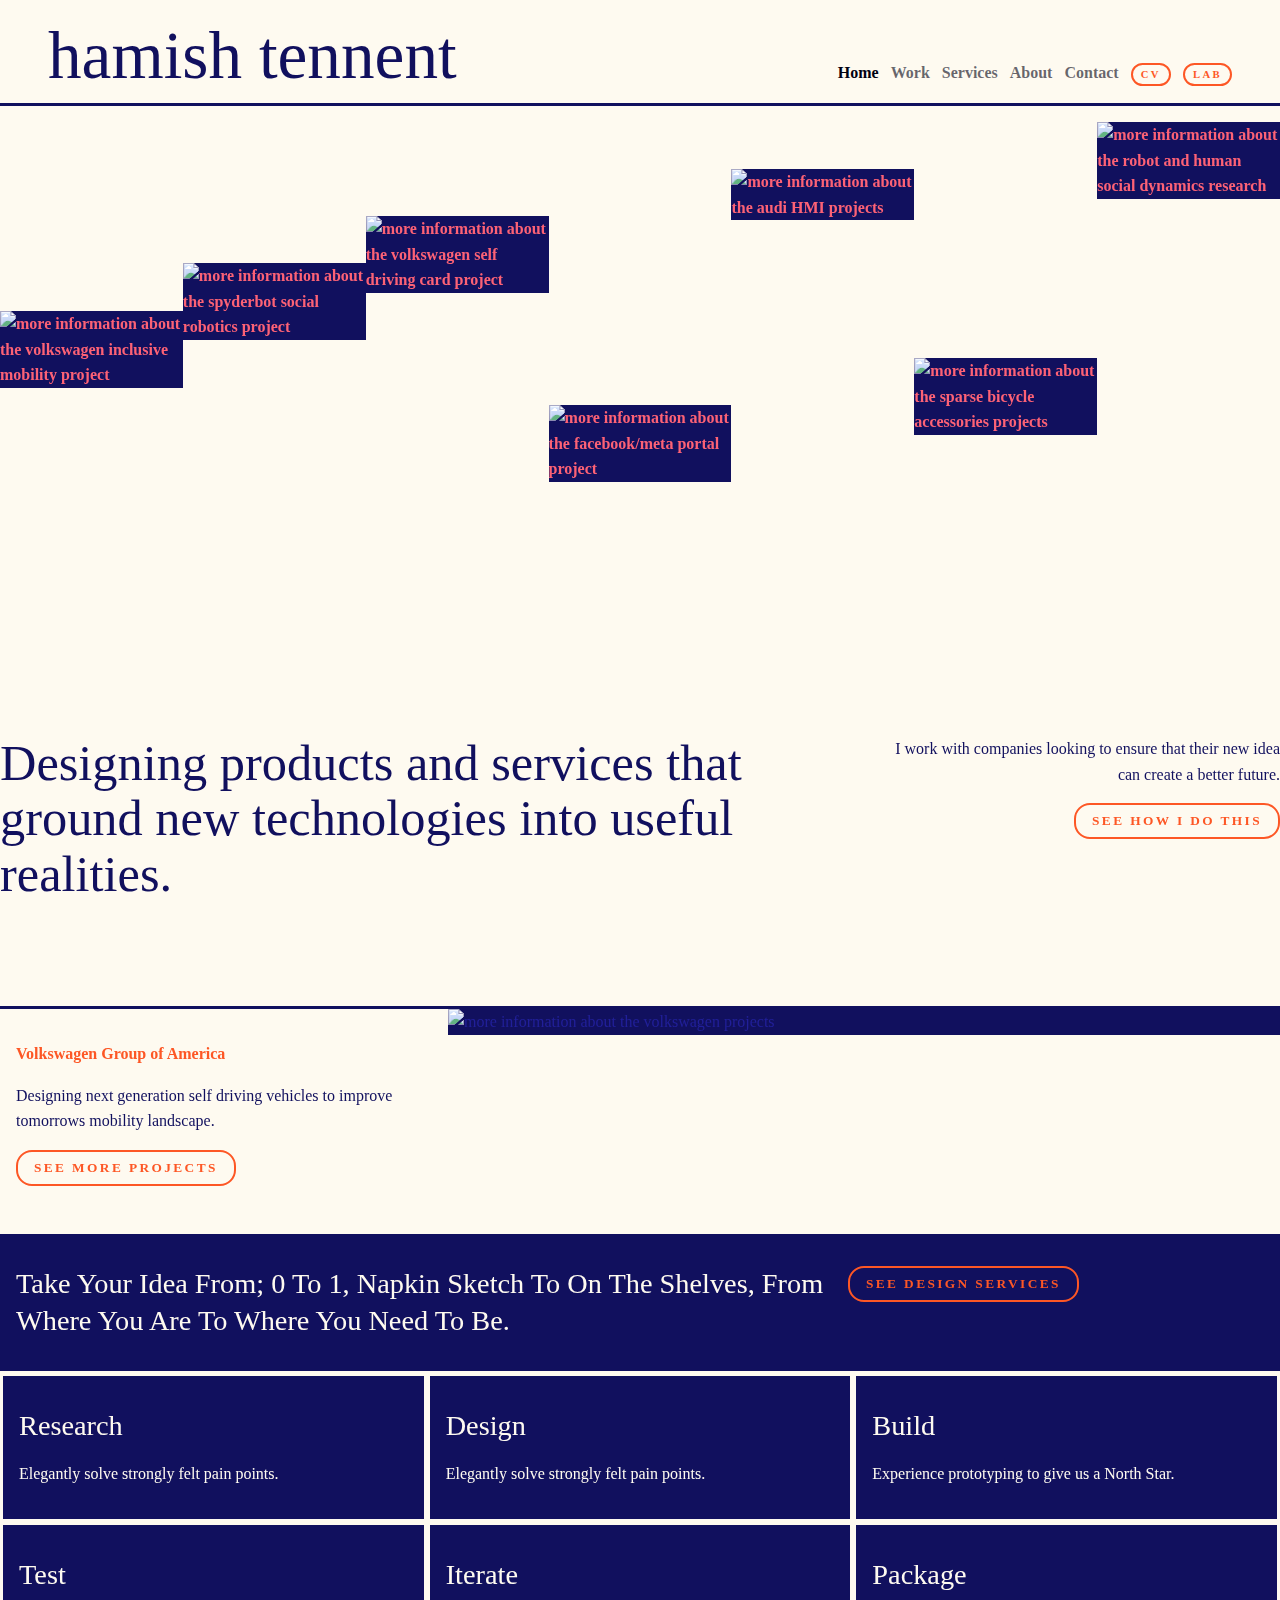
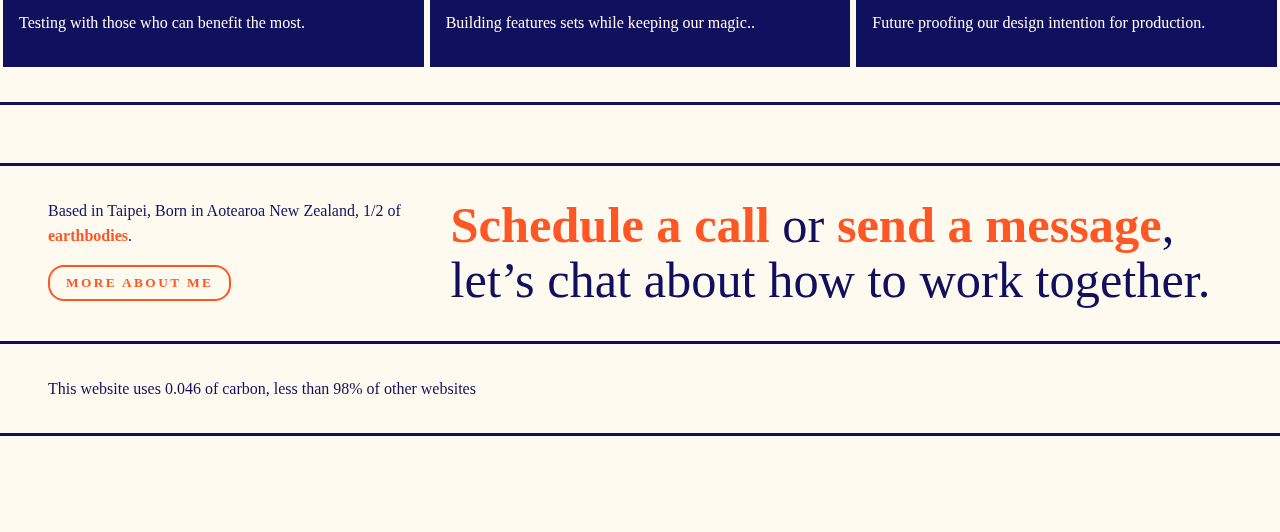
==== commit 841f1cde: "added live buttons to header, added old cv file" ====
--- a/index.html
+++ b/index.html
@@ -40,8 +40,8 @@
             <a href="/services.html">Services</a>
             <a href="/about.html">About</a>
             <a href="/contact.html">Contact</a>            
-            <button class="extLink" style="margin-left: 8px; padding: .25rem .5rem .25rem .5rem">CV</button>
-            <button class="extLink" style="margin-left:8px; padding: .25rem .5rem .25rem .5rem">Lab</button> 
+            <a class="button extLink" style="margin-left: 8px; padding: .25rem .5rem .25rem .5rem; color: var(--secondary-color);" href="/files/cv.pdf" target="_blank">CV</a>
+            <a class="button extLink" style="margin-left: 8px; padding: .25rem .5rem .25rem .5rem; color: var(--secondary-color);" href="https://mynameishamish.website" target="_blank">Lab</a>
           </nav>
         </div>
       </div>
--- a/styles/services.css
+++ b/styles/services.css
@@ -209,6 +209,15 @@
     gap: 2rem;
 }
 
+.contactform {
+    width: 100%;
+    display: flex;
+    flex-direction: column;
+    justify-content: flex-start;
+    padding: 0 var(--horizontal-padding) 0 var(--horizontal-padding);
+    margin-bottom: 2rem;
+}
+
 
 
 
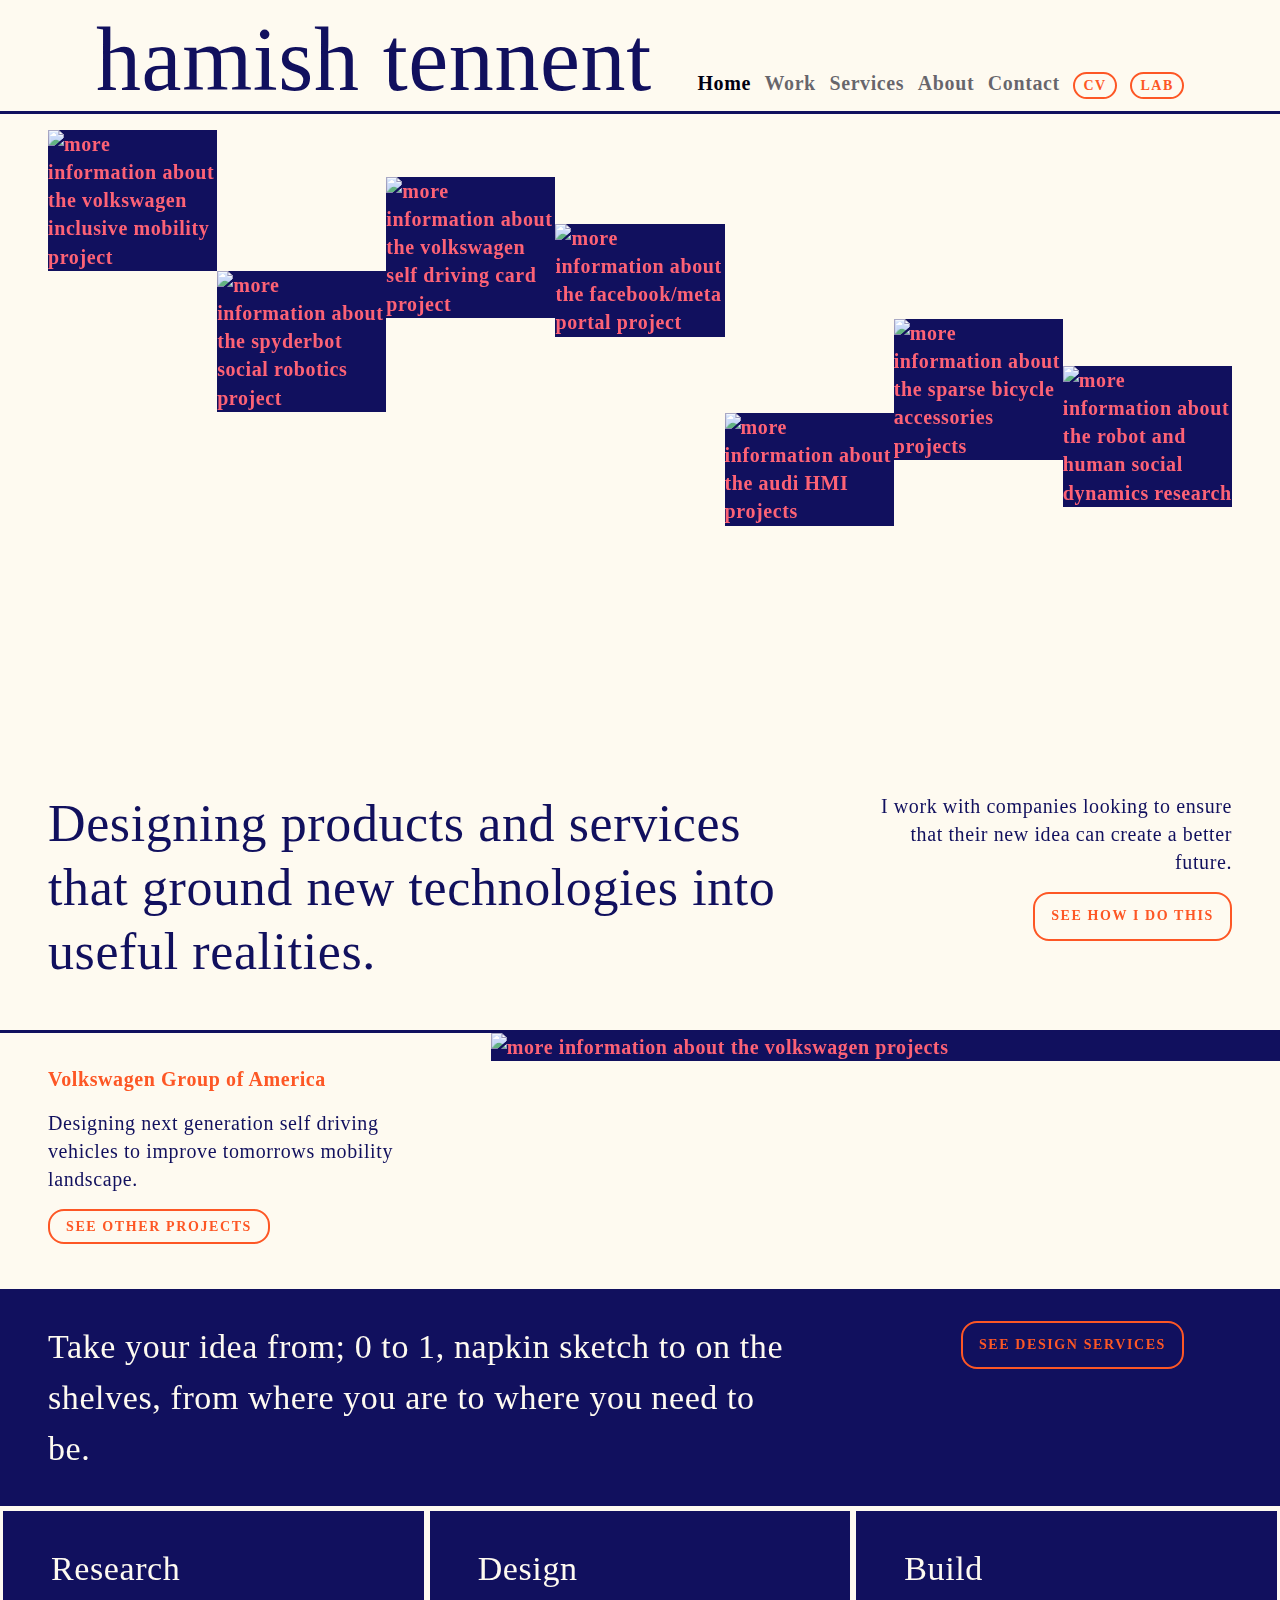
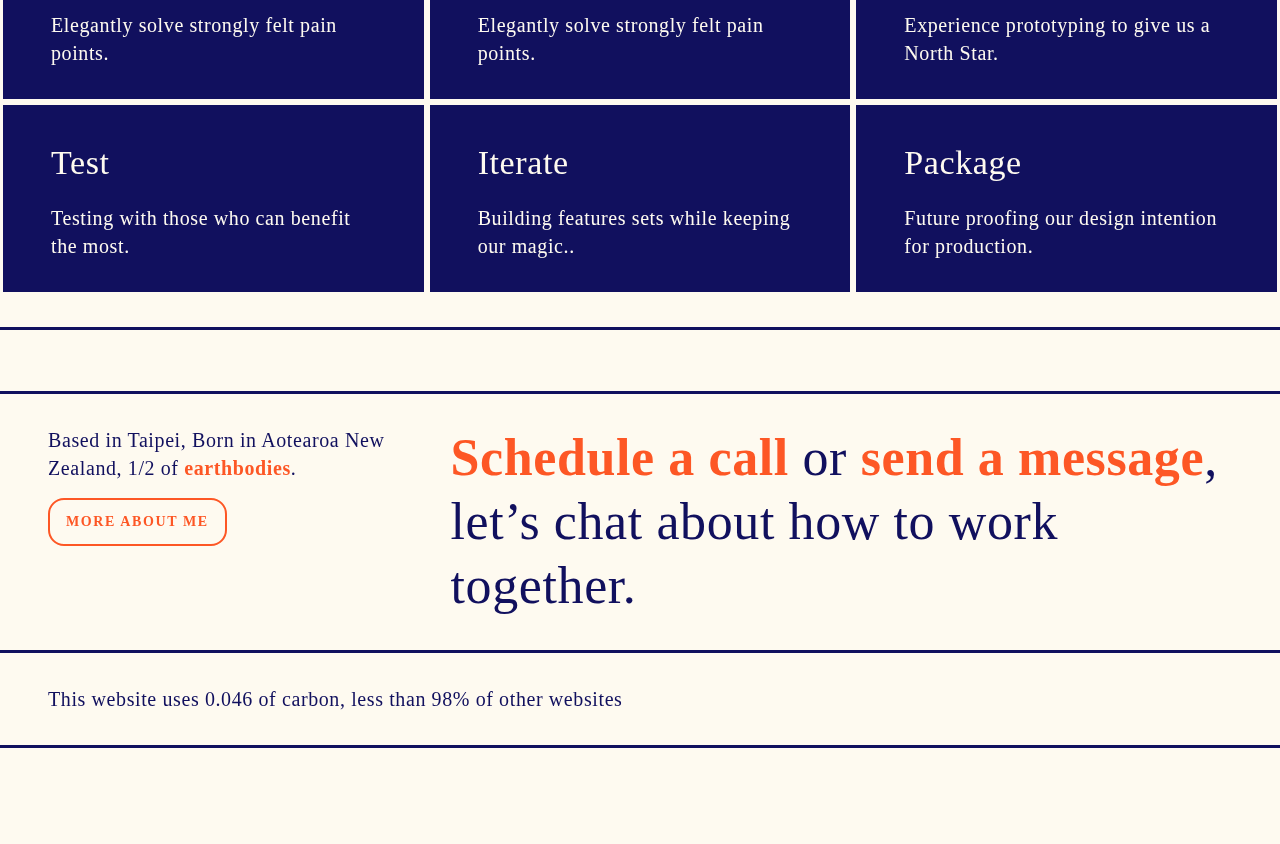
==== commit b3e361cf: "fixed links, padding, improved text styling" ====
--- a/index.html
+++ b/index.html
@@ -65,7 +65,7 @@
           <div class="landing" id="landing">
 
             <div class="landinggallery" id="gallery">
-              <a class="landinggalleryslide" href="" rel="">
+              <a class="landinggalleryslide" href="/projects/im.html" rel="">
                 <div class="gallerypic">
                   <picture>
                     <source type="image/avif" src="img/avif/im-portrait-d.avif"/>
@@ -78,7 +78,7 @@
                 </div>
               </a>
   
-              <a class="landinggalleryslide" href="" rel="">
+              <a class="landinggalleryslide" href="/projects/spyderbot.html" rel="">
                 <div class="gallerypic">
                   <picture>
                     <source type="image/avif" src="img/avif/spyderbot-portrait-d.avif"/>
@@ -91,7 +91,7 @@
                 </div>
               </a>  
   
-              <a class="landinggalleryslide" href="" rel="">
+              <a class="landinggalleryslide" href="/projects/vw.html" rel="">
                 <div class="gallerypic">
                   <picture>
                     <source type="image/avif" src="img/avif/vw-portrait-d.avif"/>
@@ -104,7 +104,7 @@
                 </div> 
               </a> 
                   
-              <a class="landinggalleryslide" href="" rel="">
+              <a class="landinggalleryslide" href="/projects/portal.html" rel="">
                 <div class="gallerypic">
                   <picture>
                     <source type="image/avif" src="img/avif/portal-portrait-d.avif"/>
@@ -116,7 +116,7 @@
                   </picture>
                 </div>  
                     
-              <a class="landinggalleryslide" href="" rel="">
+              <a class="landinggalleryslide" href="/projects/audi.html" rel="">
                 <div class="gallerypic">
                   <picture>
                     <source type="image/avif" src="img/avif/audi-portrait-d.avif"/>
@@ -129,7 +129,7 @@
                 </div> 
               </a>
                 
-              <a href="" class="landinggalleryslide" rel="">
+              <a href="/projects/sparse.html" class="landinggalleryslide" rel="">
                 <div class="gallerypic">
                   <picture>
                     <source type="image/avif" src="img/avif/sparse-portrait-d.avif"/>
@@ -142,7 +142,7 @@
                 </div> 
               </a>      
               
-              <a href="" class="landinggalleryslide" rel="">
+              <a href="/projects/micbot.html" class="landinggalleryslide" rel="">
                 <div class="gallerypic">
                   <picture>
                     <source type="image/avif" src="img/avif/micbot-portrait-d.avif"/>
@@ -174,7 +174,7 @@
     
                 </div>
                 <div class="landingCol2Lower" style="display: flex;/*! flex-direction: column; */justify-content: end;">
-                  <button>see how i do this</button>
+                  <a class="button" href="/services.html">see how i do this</a>
                 </div>
               </div> 
             </div>
@@ -182,19 +182,20 @@
             <div class="contentcontainer" style="border-top: solid var(--line-width) var(--primary-color)">
               <div class="content1">
                 <div class="contenttextblock">
-                  <p><a>Volkswagen Group of America</a></p>
+                  <p><a href="/projects/vw.html" onmouseover="imageswitchon(this.closest('.contentcontainer'),`vw-thumb`)"
+                    onmouseout="imageswitchoff(this.closest('.contentcontainer'),`vw-thumb`)">Volkswagen Group of America</a></p>
                 </div>
                 <div class="contenttextblock">
                   <p>Designing next generation self driving vehicles to improve tomorrows mobility landscape.</p>
                 </div>
                 <div class="contenttextblock">
-                  <button onmouseover="imageswitchon(this.closest('.contentcontainer'),`vw-thumb`)"
-                  onmouseout="imageswitchoff(this.closest('.contentcontainer'),`vw-thumb`)">See More Projects</button>
+                  <a class="button" href="/work.html" onmouseover="imageswitchon(this.closest('.contentcontainer'),`vw-thumb`)"
+                  onmouseout="imageswitchoff(this.closest('.contentcontainer'),`vw-thumb`)">See Other Projects</a>
                 </div>                
 
               </div>
               <div class="content2">
-                <div class="contentimage">
+                <div class="contentimage"><a href="/projects/vw.html">
                   <picture class="">
                     <source/>
                     <img src="img/vw-thumb-d.png" 
@@ -202,6 +203,7 @@
                     onmouseout="thumbOut(this),this.src='img/vw-thumb-d.png'" 
                     alt="more information about the volkswagen projects"/>
                   </picture>
+                </a>
                 </div>
               </div>
             </div>
@@ -209,10 +211,10 @@
             <div class="landingservices">
               <div class="landingservicesbanner">
                 <div style="flex:2">
-                  <h4>Take your idea from; 0 to 1, napkin sketch to on the shelves, from where you are to where you need to be.</h4>
-                </div>
-                <div style="flex:1">
-                  <button>See Design Services</button>
+                  <h3>Take your idea from; 0 to 1, napkin sketch to on the shelves, from where you are to where you need to be.</h3>
+                </div>
+                <div style="flex:1;display:flex;height:fit-content;justify-content:flex-end;padding-right:var(--horizontal-padding);">
+                  <a class="button" href="/services.html">See Design Services</a>
                 </div>
               </div>
 
@@ -220,7 +222,7 @@
 
                 <div class="landingservicesblock">
                   <div class="">
-                    <h4>Research</h4>
+                    <h3>Research</h3>
                   </div>
                   <div class="">
                     <p>Elegantly solve strongly felt pain points.</p>
@@ -228,7 +230,7 @@
                 </div>
                 <div class="landingservicesblock">
                   <div class="">
-                    <h4>Design</h4>
+                    <h3>Design</h3>
                   </div>
                   <div class="">
                     <p>Elegantly solve strongly felt pain points.</p>
@@ -236,7 +238,7 @@
                 </div>
                 <div class="landingservicesblock">
                   <div class="">
-                    <h4>Build</h4>
+                    <h3>Build</h3>
                   </div>
                   <div class="">
                     <p>Experience prototyping to give us a North Star.</p>
@@ -244,7 +246,7 @@
                 </div>
                 <div class="landingservicesblock">
                   <div class="">
-                    <h4>Test</h4>
+                    <h3>Test</h3>
                   </div>
                   <div class="">
                     <p>Testing with those who can benefit the most.</p>
@@ -252,7 +254,7 @@
                 </div>
                 <div class="landingservicesblock">
                   <div class="">
-                    <h4>Iterate</h4>
+                    <h3>Iterate</h3>
                   </div>
                   <div class="">
                     <p>Building features sets while keeping our magic..</p>
@@ -260,7 +262,7 @@
                 </div>
                 <div class="landingservicesblock">
                   <div class="">
-                    <h4>Package</h4>
+                    <h3>Package</h3>
                   </div>
                   <div class="">
                     <p>Future proofing our design intention for production. </p>
@@ -289,7 +291,7 @@
           <div class="landingcontact">
             <div class="landingCol2">
               <p>Based in Taipei, Born in Aotearoa New Zealand, 1/2 of <a href="http://earthbodies.website/" target="_blank">earthbodies</a>.</p>
-              <button style="width:fit-content">more about me</button>
+              <a class="button" href="/about.html" style="width:fit-content">more about me</a>
             </div>
             <div class="landingCol1">
               <h2><a href="https://app.hellobonsai.com/s/hamish-tennent/discovery-call" target="_blank">Schedule a call</a> or <a href="#" data-decode-email="684-361-355-371-377-514-486-389-649-706-360-342-364-381-520-485-429-637-694-355-360-359-326-514-481-434">send a message</a>, let’s chat about how to work together.</h2>
@@ -300,10 +302,10 @@
             <div class="footerfootprint">This website uses 0.046 of carbon, less than 98% of other websites</div>
             <div class="footerlinks">
               <div class="footerlink" style="background-image: url('../img/logo_arena.png')">
-                <a href="are.na/hamish-t"></a>
+                <a href="https://www.are.na/hamish-t"></a>
               </div>
               <div class="footerlink" style="background-image: url('../img/logo_linkedin.png')">
-                <a href="https://www.are.na/hamish-t" target="_blank"></a>
+                <a href="https://www.linkedin.com/in/mynameishamish/" target="_blank"></a>
               </div>
               <!-- <div class="footerlink" style="background-image: url('../img/arena.png')">
                 <a href="are.na/hamish-t"></a>
--- a/styles/mainstyle.css
+++ b/styles/mainstyle.css
@@ -79,6 +79,8 @@
     flex-direction: row;
     align-items: center;
     justify-content: center;
+    margin-bottom: 1rem;
+    padding: 0rem var(--horizontal-padding) 0rem var(--horizontal-padding);
 
 
 }
@@ -100,6 +102,8 @@
     flex-direction: row;
     align-items: flex-start;
     gap: 1rem 2rem;
+    padding: 2rem var(--horizontal-padding) 2rem var(--horizontal-padding);
+
 
 }
 
@@ -148,8 +152,7 @@
     flex: 1;
     display: flex;
     flex-direction: column;
-
-    padding: 32px 16px 32px 16px;
+    padding: 2rem var(--horizontal-padding) 2rem var(--horizontal-padding);
 }
 
 .content2 {
@@ -192,7 +195,7 @@
     border-bottom: solid 2px var(--background);
     border-top: solid 2px (--background);    
     
-    padding: 32px 16px 32px 16px;
+    padding: 2rem var(--horizontal-padding) 2rem var(--horizontal-padding);
 }
 
 .landingservicesblocks {
@@ -210,7 +213,8 @@
     display: flex;
     flex-direction: column;
 
-    padding: 32px 16px 32px 16px;
+    padding: 2rem var(--horizontal-padding) 2rem var(--horizontal-padding);
+
 
     display: flex;
     gap: 16px;
@@ -304,8 +308,7 @@
     display: flex;
     flex-direction: row;
     justify-content: end;
-    padding-top: 32px;
-    padding-bottom: 32px;
+    padding: 2rem var(--horizontal-padding) 2rem 0;
     gap: 16px;
   }
 
--- a/styles/navigation.css
+++ b/styles/navigation.css
@@ -30,6 +30,8 @@
   flex-direction: row;
   justify-content: space-between;
   align-items: baseline;
+  padding: 0 var(--horizontal-padding) 0 var(--horizontal-padding);
+
 }
 
 #headerTitle {
@@ -47,7 +49,7 @@
 }
 
 .headerLinks .extLink {
-  font-size: 8pt;
+  /* font-size: 8pt; */
 }
 
 
@@ -87,7 +89,7 @@
 
 
 
-@media (max-width: 1000px) {
+@media (max-width: 1200px) {
   .headercontainer {
     flex-direction: column;
     text-align: center;
--- a/styles/textstyles.css
+++ b/styles/textstyles.css
@@ -1,22 +1,22 @@
 :root {
     --text-base-size: 16px;
-    --text-body: 1rem;
+    --text-body: 1.25rem;
     --text-h5: 1.33rem;
     --text-h4: 1.77rem;
-    --text-h3: 2.37rem;
-    --text-h2: 3.15rem;
-    --text-h1: 4.2rem;
-    --text-detail: 0.9167rem;
-    --text-caption: 0.7167rem;    
+    --text-h3: 2.125rem;
+    --text-h2: 3.25rem;
+    --text-h1: 5.625rem;
+    --text-detail: 0.875rem;
+    --text-caption: 0.875rem;    
 
     /* Base Vertical Spacing */
     --space: 1.6;
 
     /* Vertical Spacing - multiplier */
-    --vspace: calc(var(--space) * 1rem);
+    --vspace: calc(1.1 * var(--space) * 1rem);
     --vspace-0: calc(3 * var(--space) * 1rem);
-    --vspace-1: calc(2 * var(--space) * 1rem);
-    --vspace-2: calc(1.5 * var(--space) * 1rem);
+    --vspace-1: calc(2.5 * var(--space) * 1rem);
+    --vspace-2: calc(2 * var(--space) * 1rem);
     --vspace-3: calc(0.5 * var(--space) * 1rem);
 
 }
@@ -48,6 +48,7 @@
         line-height: 1.6rem;
         line-height: var(--vspace);
         color: var(--primary-color);
+        letter-spacing: 0.03em;
     }
 
     
@@ -62,15 +63,15 @@
         font-size: var(--text-h2); 
         font-weight: lighter; 
         word-break: break-word;
-        line-height: 1.1em;
+        line-height: var(--vspace-1);
     }
     
     .subheading1, h3 {
         font-size: var(--text-h3);
         font-weight: normal;
-        text-transform: uppercase;
-        letter-spacing: .1em;
-        line-height: 1.6rem;
+        /* text-transform: uppercase; */
+        /* letter-spacing: .1em; */
+        line-height: var(--vspace-2);
     }
     
     blockquote {
@@ -81,13 +82,13 @@
     .subheading2, h4 {
         font-size: var(--text-h4);
         text-transform: capitalize;
-        line-height: 1.3em;
+        line-height: var(--vspace-1);
     }
     
     .subheading3, h5 {
         font-size: var(--text-h5); 
-        font-weight: lighter;
-        letter-spacing: .15em;
+        font-weight: bold;
+        letter-spacing: .05em;
     }
 
     h6 {
@@ -119,7 +120,8 @@
         text-transform: uppercase;
         font-family: Agrandir;
         font-weight: bold;
-        letter-spacing: .15rem;
+        font-size: var(--text-detail);
+        letter-spacing: .1rem;
         color: var(--secondary-color);
         border: solid 2px;
         width: fit-content;
--- a/styles/services.css
+++ b/styles/services.css
@@ -73,13 +73,14 @@
     display: flex;
     flex-direction: row;
     flex-wrap: wrap;
+    border-top: 2px solid;
 }
 
 .servicescard {
     display: flex;
     flex-direction: column;
     width: 33.33333%;
-    border: var(--line-width) solid;
+    border: 2px solid;
     border-color: var(--background);
 }
 
--- a/styles/projects.css
+++ b/styles/projects.css
@@ -56,6 +56,7 @@
 .projectback {
     width: 100%;
     padding: 0 0 0 var(--horizontal-padding);
+    max-width: var(--container-width);
 }
 
 .header {
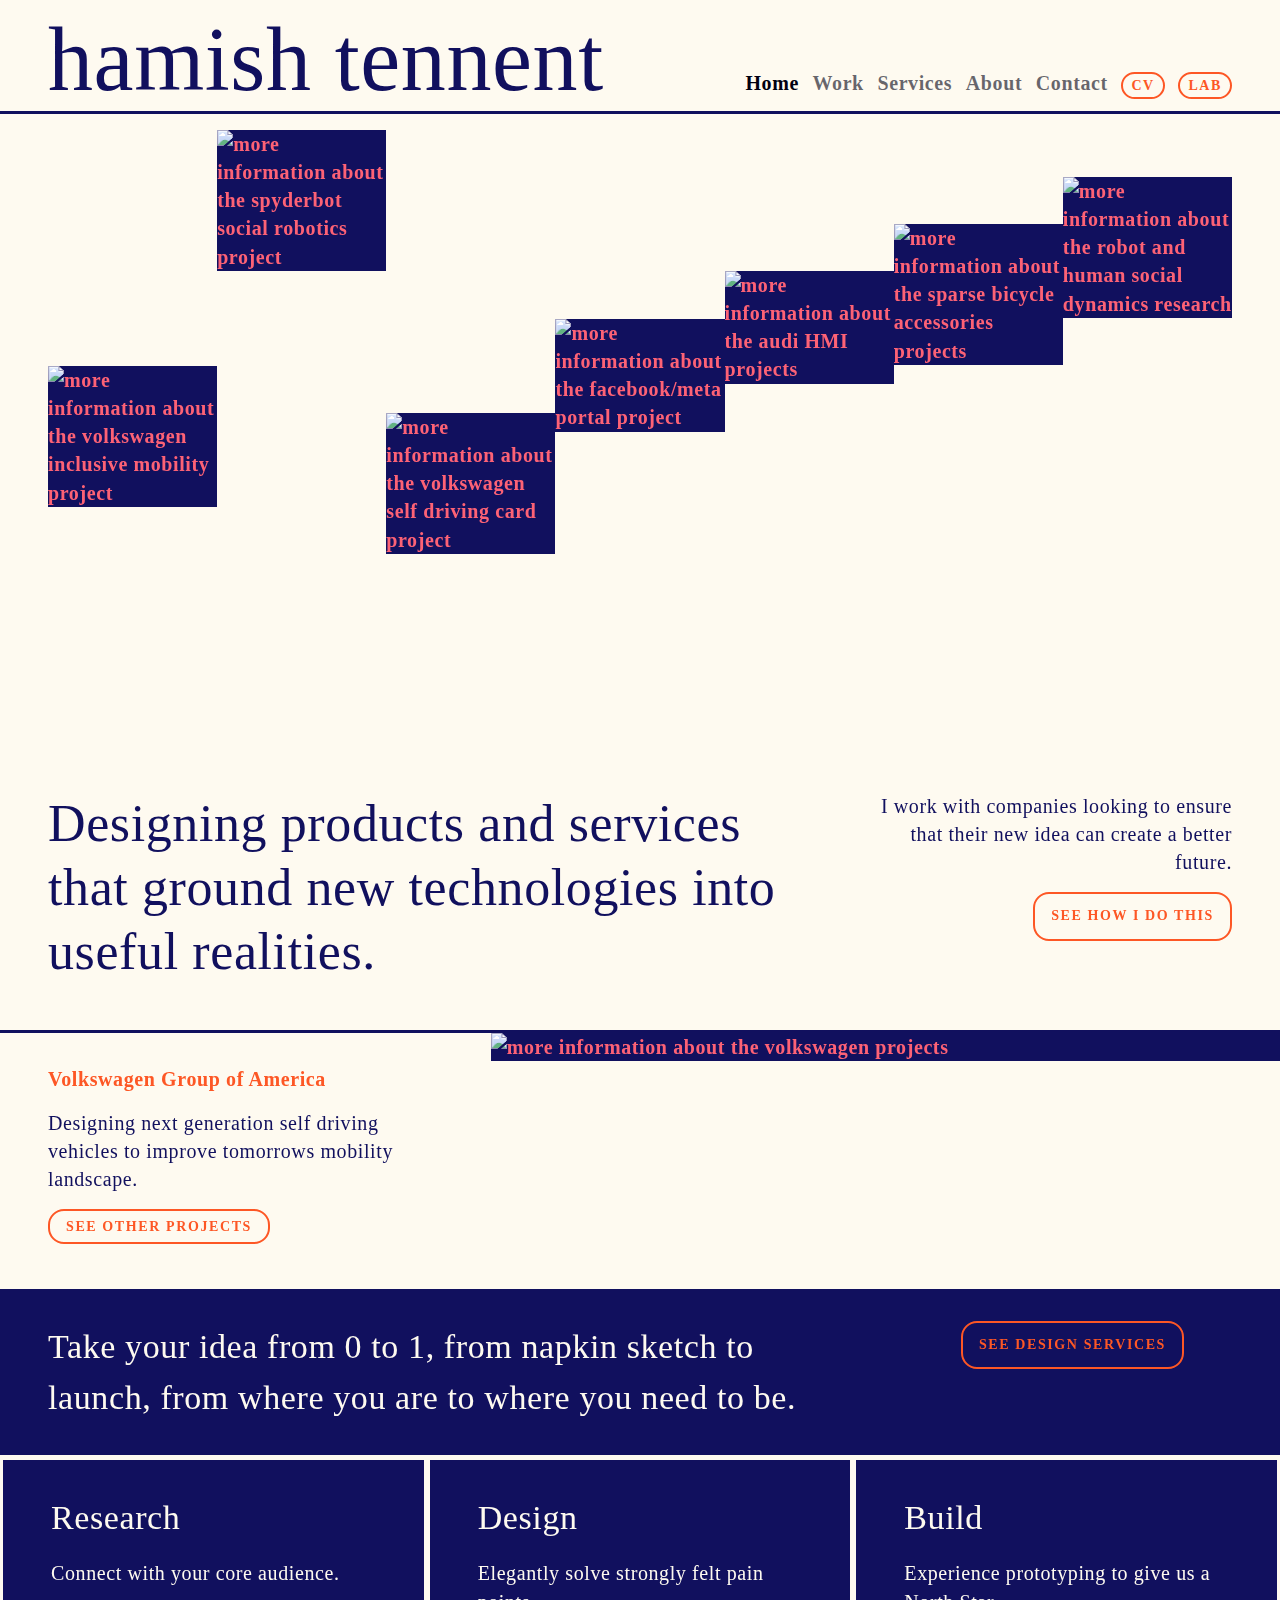
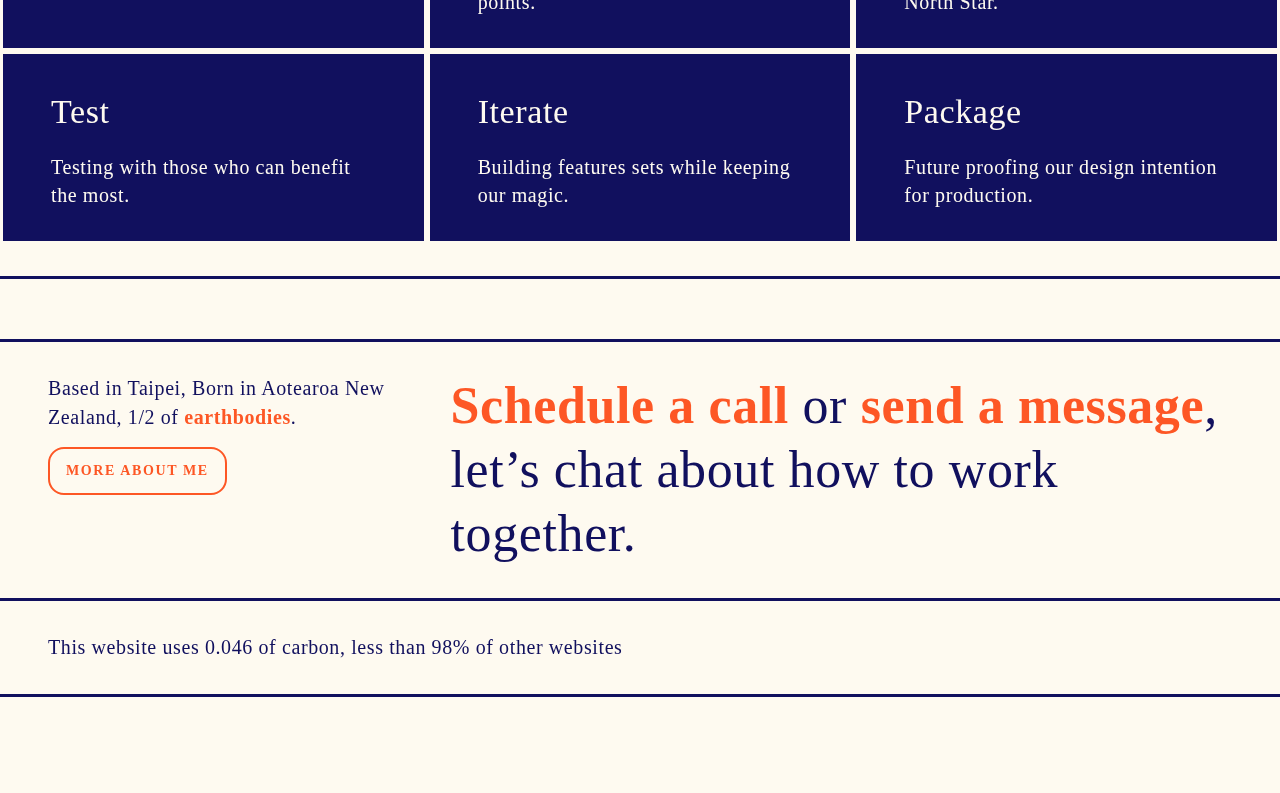
==== commit 0b23ad38: "V1.0 : Cleaned text more, proofread, added scholar" ====
--- a/index.html
+++ b/index.html
@@ -211,7 +211,7 @@
             <div class="landingservices">
               <div class="landingservicesbanner">
                 <div style="flex:2">
-                  <h3>Take your idea from; 0 to 1, napkin sketch to on the shelves, from where you are to where you need to be.</h3>
+                  <h3>Take your idea from 0 to 1, from napkin sketch to launch, from where you are to where you need to be.</h3>
                 </div>
                 <div style="flex:1;display:flex;height:fit-content;justify-content:flex-end;padding-right:var(--horizontal-padding);">
                   <a class="button" href="/services.html">See Design Services</a>
@@ -225,19 +225,19 @@
                     <h3>Research</h3>
                   </div>
                   <div class="">
+                    <p>Connect with your core audience.</p>
+                  </div>
+                </div>
+                <div class="landingservicesblock">
+                  <div class="">
+                    <h3>Design</h3>
+                  </div>
+                  <div class="">
                     <p>Elegantly solve strongly felt pain points.</p>
                   </div>
                 </div>
                 <div class="landingservicesblock">
                   <div class="">
-                    <h3>Design</h3>
-                  </div>
-                  <div class="">
-                    <p>Elegantly solve strongly felt pain points.</p>
-                  </div>
-                </div>
-                <div class="landingservicesblock">
-                  <div class="">
                     <h3>Build</h3>
                   </div>
                   <div class="">
@@ -257,7 +257,7 @@
                     <h3>Iterate</h3>
                   </div>
                   <div class="">
-                    <p>Building features sets while keeping our magic..</p>
+                    <p>Building features sets while keeping our magic.</p>
                   </div>
                 </div>
                 <div class="landingservicesblock">
@@ -265,7 +265,7 @@
                     <h3>Package</h3>
                   </div>
                   <div class="">
-                    <p>Future proofing our design intention for production. </p>
+                    <p>Future proofing our design intention for production.</p>
                   </div>
                 </div>
 
@@ -301,15 +301,15 @@
           <div class="footer">
             <div class="footerfootprint">This website uses 0.046 of carbon, less than 98% of other websites</div>
             <div class="footerlinks">
+              <div class="footerlink" style="background-image: url('../img/logo_scholar.png')">
+                <a title="Google Scholar Profile" target="_blank" href="https://scholar.google.com/citations?user=pOgi2XMAAAAJ"></a>
+              </div>
               <div class="footerlink" style="background-image: url('../img/logo_arena.png')">
-                <a href="https://www.are.na/hamish-t"></a>
+                <a title="Are.na page" target="_blank" href="https://www.are.na/hamish-t"></a>
               </div>
               <div class="footerlink" style="background-image: url('../img/logo_linkedin.png')">
-                <a href="https://www.linkedin.com/in/mynameishamish/" target="_blank"></a>
-              </div>
-              <!-- <div class="footerlink" style="background-image: url('../img/arena.png')">
-                <a href="are.na/hamish-t"></a>
-              </div>               -->
+                <a title="LinkedIn Profile" href="https://www.linkedin.com/in/mynameishamish/" target="_blank"></a>
+              </div>          
             </div>
           </div>
   
--- a/styles/navigation.css
+++ b/styles/navigation.css
@@ -17,8 +17,8 @@
 
   border-bottom: solid var(--line-width) var(--primary-color); 
 
-  padding-left: var(--horizontal-padding);
-  padding-right: var(--horizontal-padding);
+  /* padding-left: var(--horizontal-padding);
+  padding-right: var(--horizontal-padding); */
 
 
 }
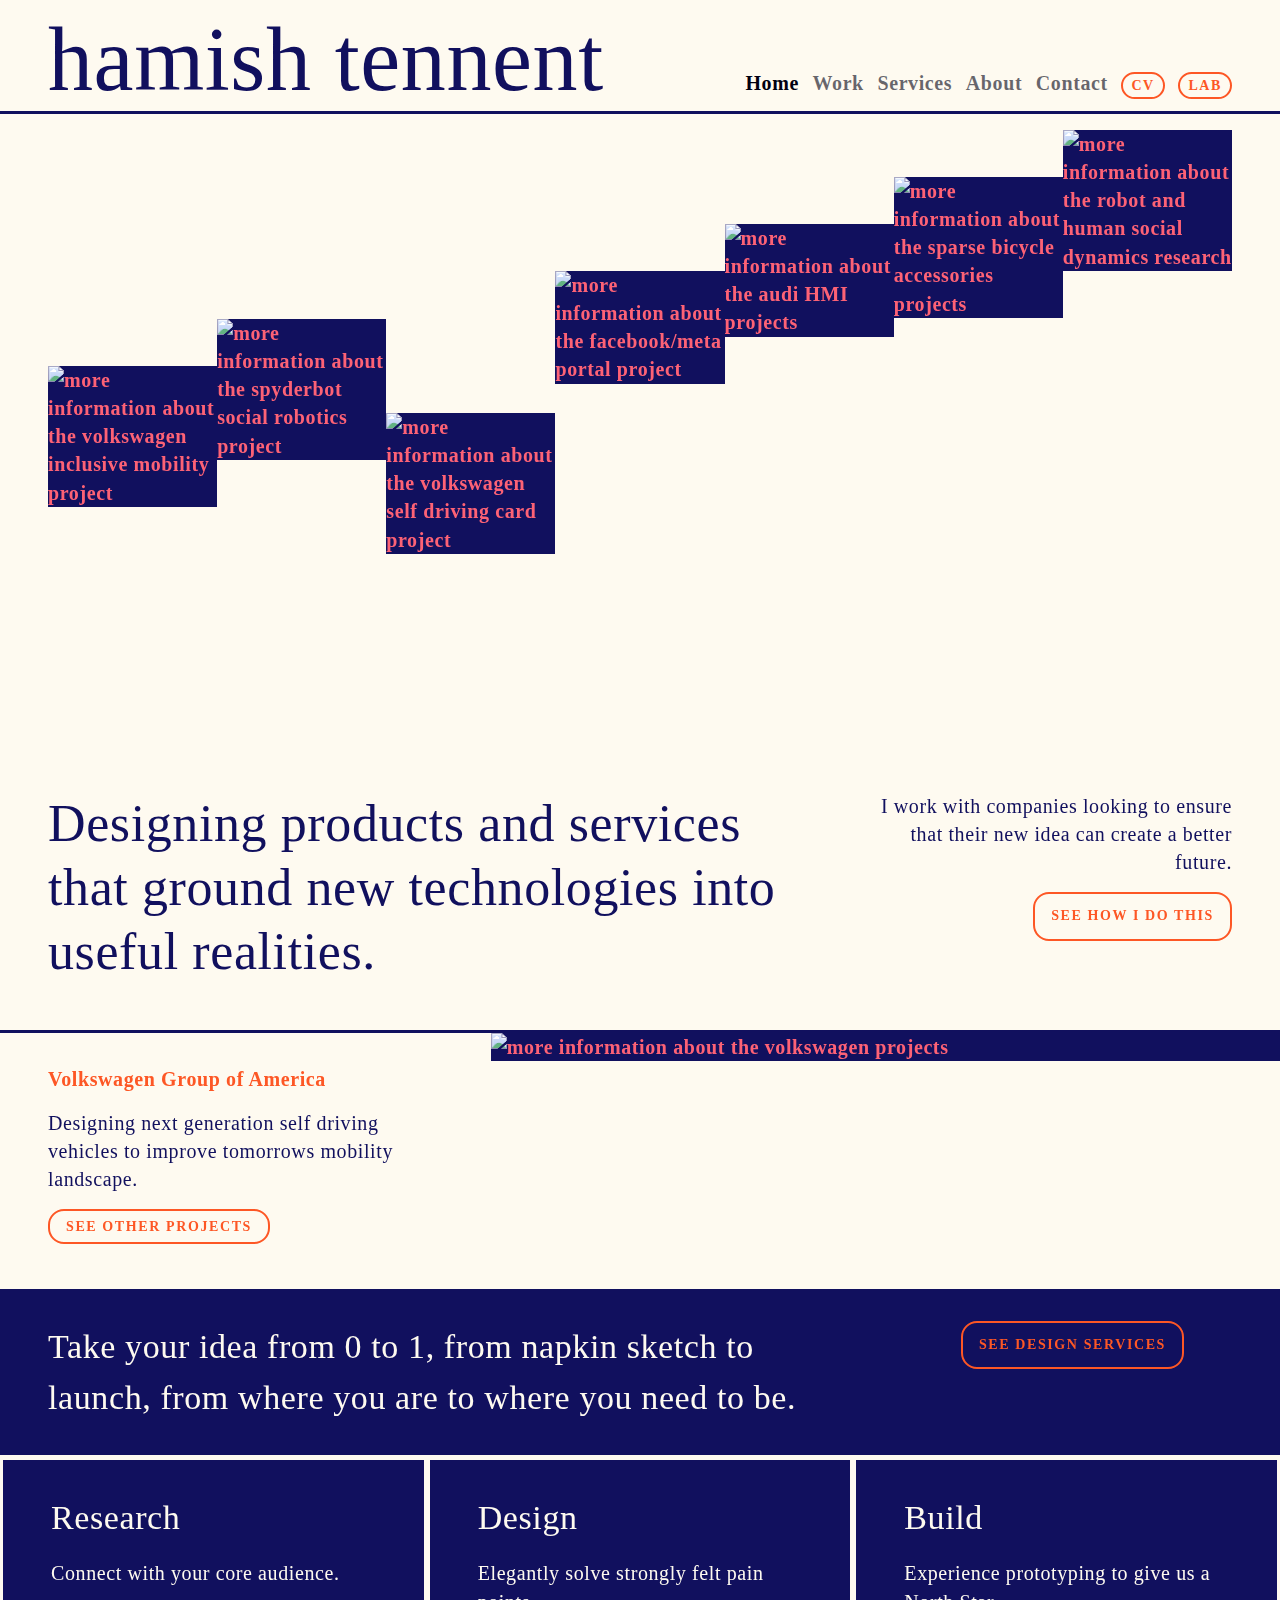
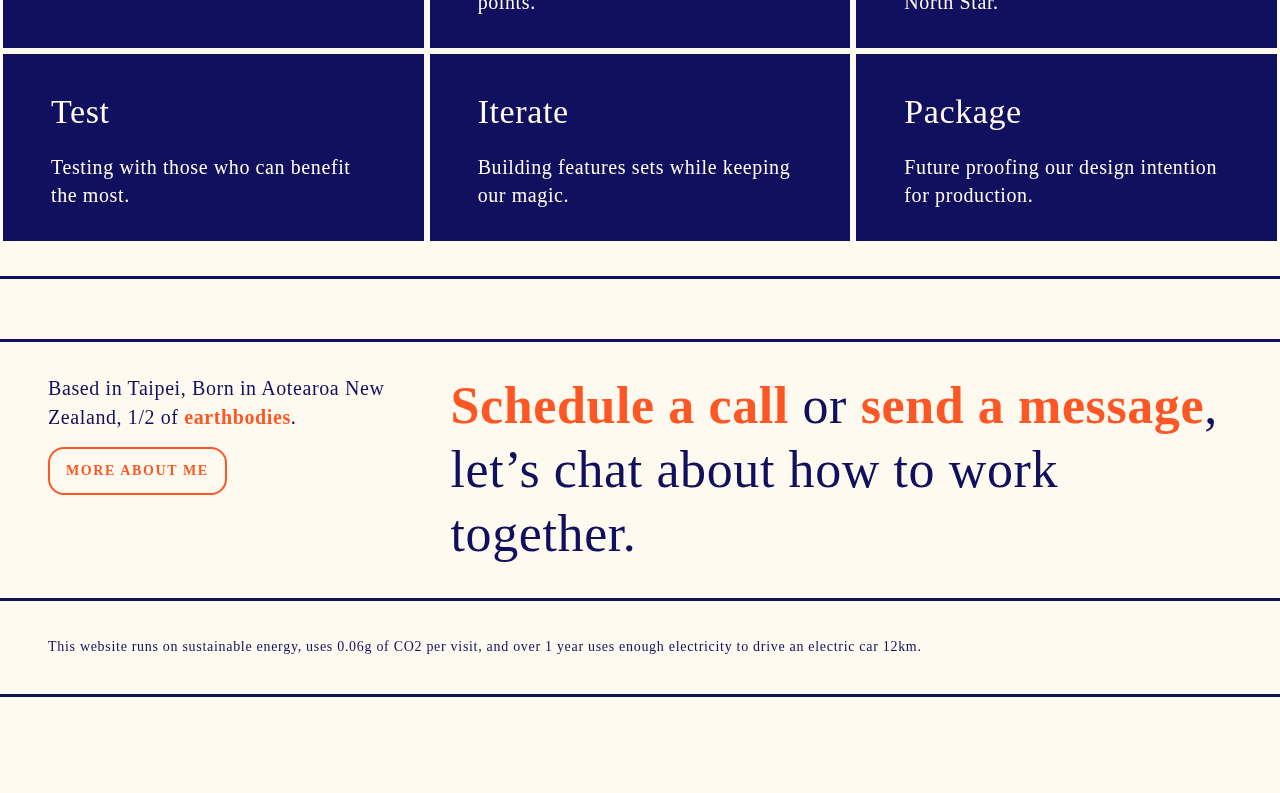
==== commit d6f8b136: "updated footer sustainability info" ====
--- a/index.html
+++ b/index.html
@@ -299,7 +299,7 @@
           </div>
 
           <div class="footer">
-            <div class="footerfootprint">This website uses 0.046 of carbon, less than 98% of other websites</div>
+            <div class="footerfootprint footerh6">This website runs on sustainable energy, uses 0.06g of CO2 per visit, and over 1 year uses enough electricity to drive an electric car 12km.</div>
             <div class="footerlinks">
               <div class="footerlink" style="background-image: url('../img/logo_scholar.png')">
                 <a title="Google Scholar Profile" target="_blank" href="https://scholar.google.com/citations?user=pOgi2XMAAAAJ"></a>
@@ -344,6 +344,19 @@
 
   </body>
 
+  <script src="https://getinsights.io/js/insights.js"></script>
+  <script>
+  insights.init('M_RK7D5wOiAcEjr4');
+  insights.trackPages();
+  </script>
+
+<script async src="https://cdn.panelbear.com/analytics.js?site=BSL8l4v1Hq"></script>
+<script>
+    window.panelbear = window.panelbear || function() { (window.panelbear.q = window.panelbear.q || []).push(arguments); };
+    panelbear('config', { site: 'BSL8l4v1Hq' });
+</script>
+
+
 
 
 
--- a/styles/mainstyle.css
+++ b/styles/mainstyle.css
@@ -96,7 +96,7 @@
 
 .landingcol {
     width: 100%;
-    height: 30vh;
+    min-height: 30vh;
     max-width: var(--container-width);
     display: flex;
     flex-direction: row;
--- a/styles/textstyles.css
+++ b/styles/textstyles.css
@@ -108,6 +108,13 @@
         line-height: normal;
     }
 
+    .footerh6 {
+        font-size: var(--text-detail);
+        font-weight: normal;
+        letter-spacing: .05em;
+        text-transform:none;
+    }
+
     
     .button {
         font-size: var(--text-detail);
--- a/styles/services.css
+++ b/styles/services.css
@@ -142,7 +142,7 @@
 }
 
 .aboutarenablock {
-    width: 100%;
+    width: fit-content;
     border: var(--line-width) solid;
     display: flex;
     flex-direction: row;
@@ -150,12 +150,13 @@
     align-items: center;
     justify-content: center;
     padding: 1rem;
+    flex-wrap: wrap;
 }
 
 .aboutarenacontent {
     background-color: var(--primary-color);
-    min-height: 20vh;
-    min-width: 20vh;
+    min-height: 25vh;
+    min-width: 25vh;
     background-size: cover;
     background-position: center;
 }
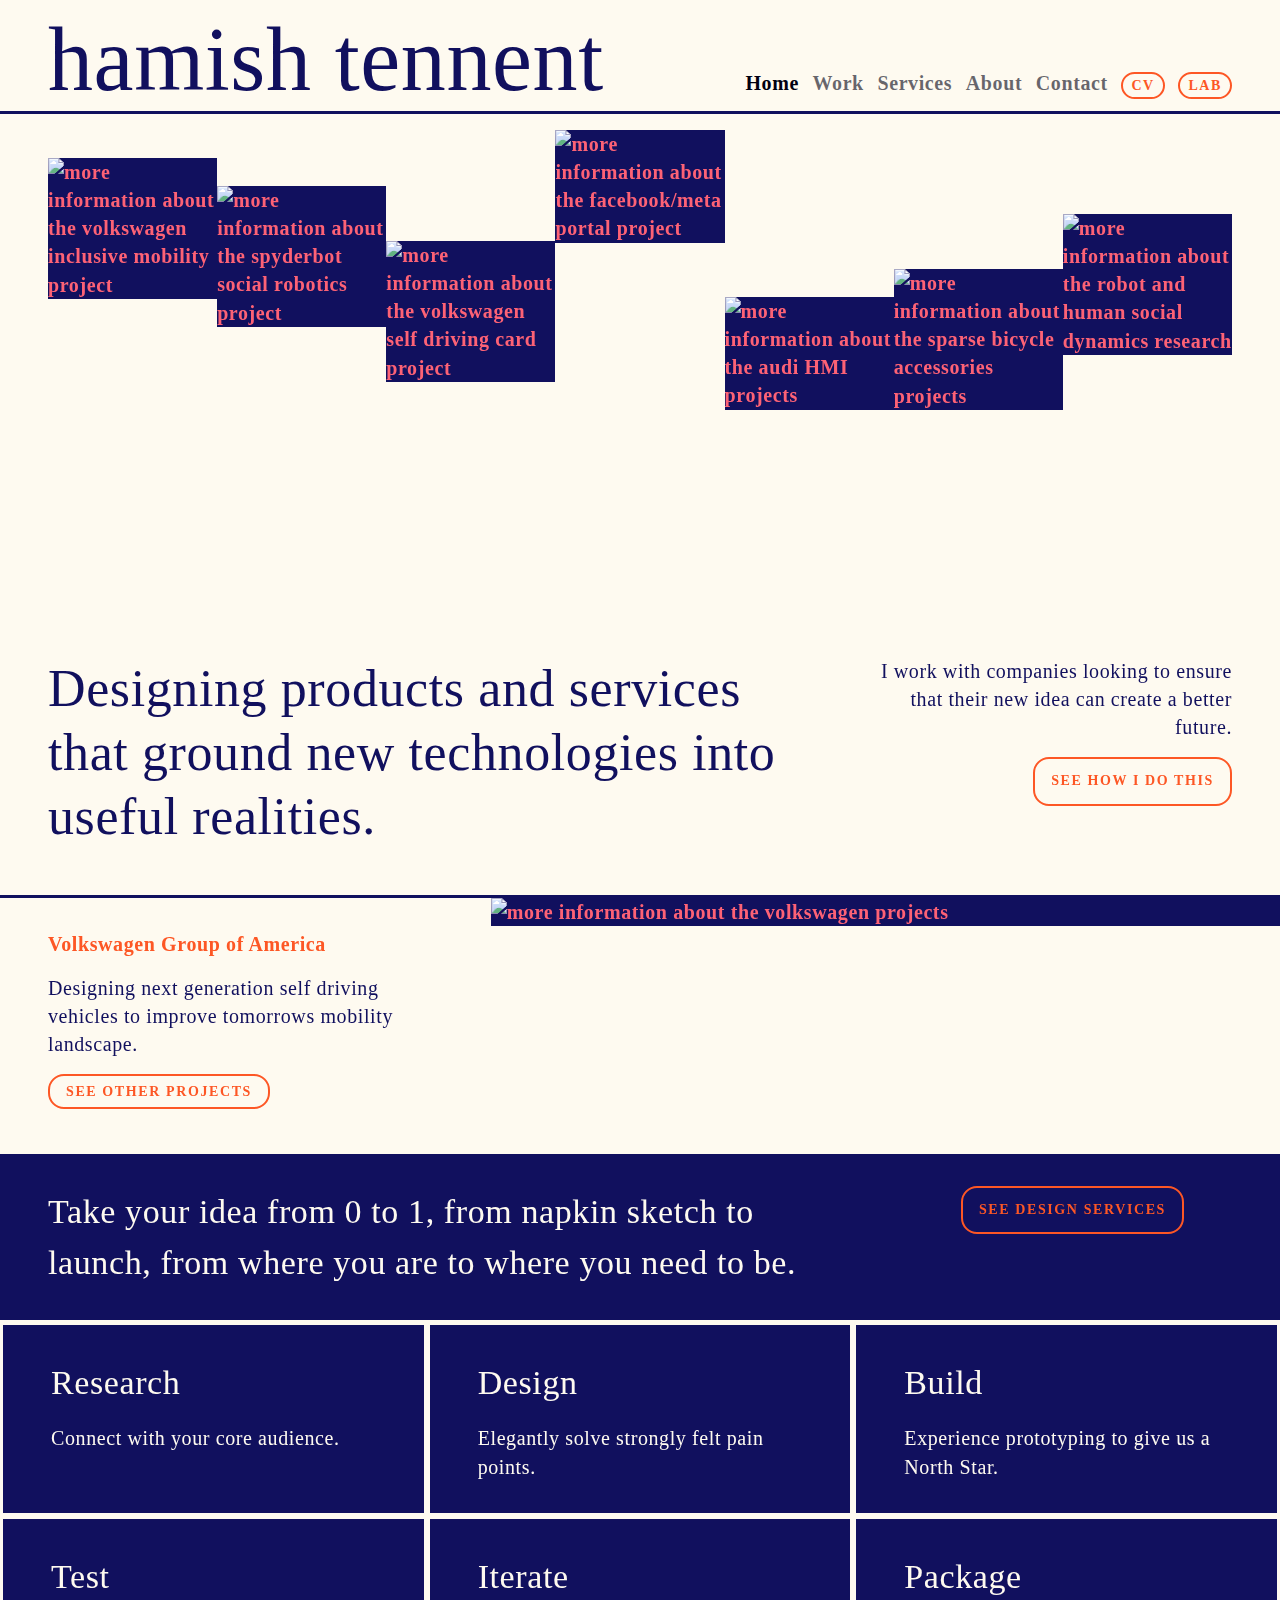
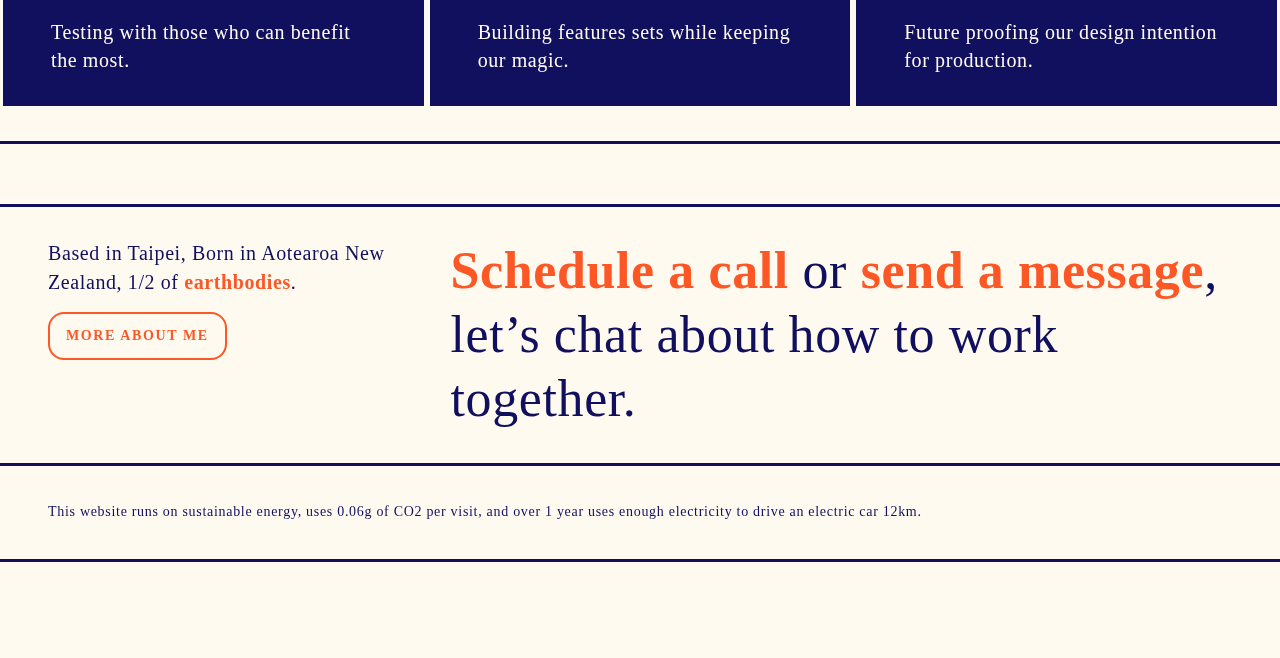
==== commit f74cacda: "cleaned up analytics" ====
--- a/index.html
+++ b/index.html
@@ -344,17 +344,7 @@
 
   </body>
 
-  <script src="https://getinsights.io/js/insights.js"></script>
-  <script>
-  insights.init('M_RK7D5wOiAcEjr4');
-  insights.trackPages();
-  </script>
-
-<script async src="https://cdn.panelbear.com/analytics.js?site=BSL8l4v1Hq"></script>
-<script>
-    window.panelbear = window.panelbear || function() { (window.panelbear.q = window.panelbear.q || []).push(arguments); };
-    panelbear('config', { site: 'BSL8l4v1Hq' });
-</script>
+<script data-host="https://anlytics.co" data-dnt="false" src="https://anlytics.co/js/script.js" id="ZwSg9rf6GA" async defer></script>
 
 
 
--- a/styles/mainstyle.css
+++ b/styles/mainstyle.css
@@ -74,7 +74,7 @@
 .landinggallery {
     width: 100%;
     max-width: var(--container-width);
-    height: 70vh;
+    height: 55vh;
     display: flex;
     flex-direction: row;
     align-items: center;
